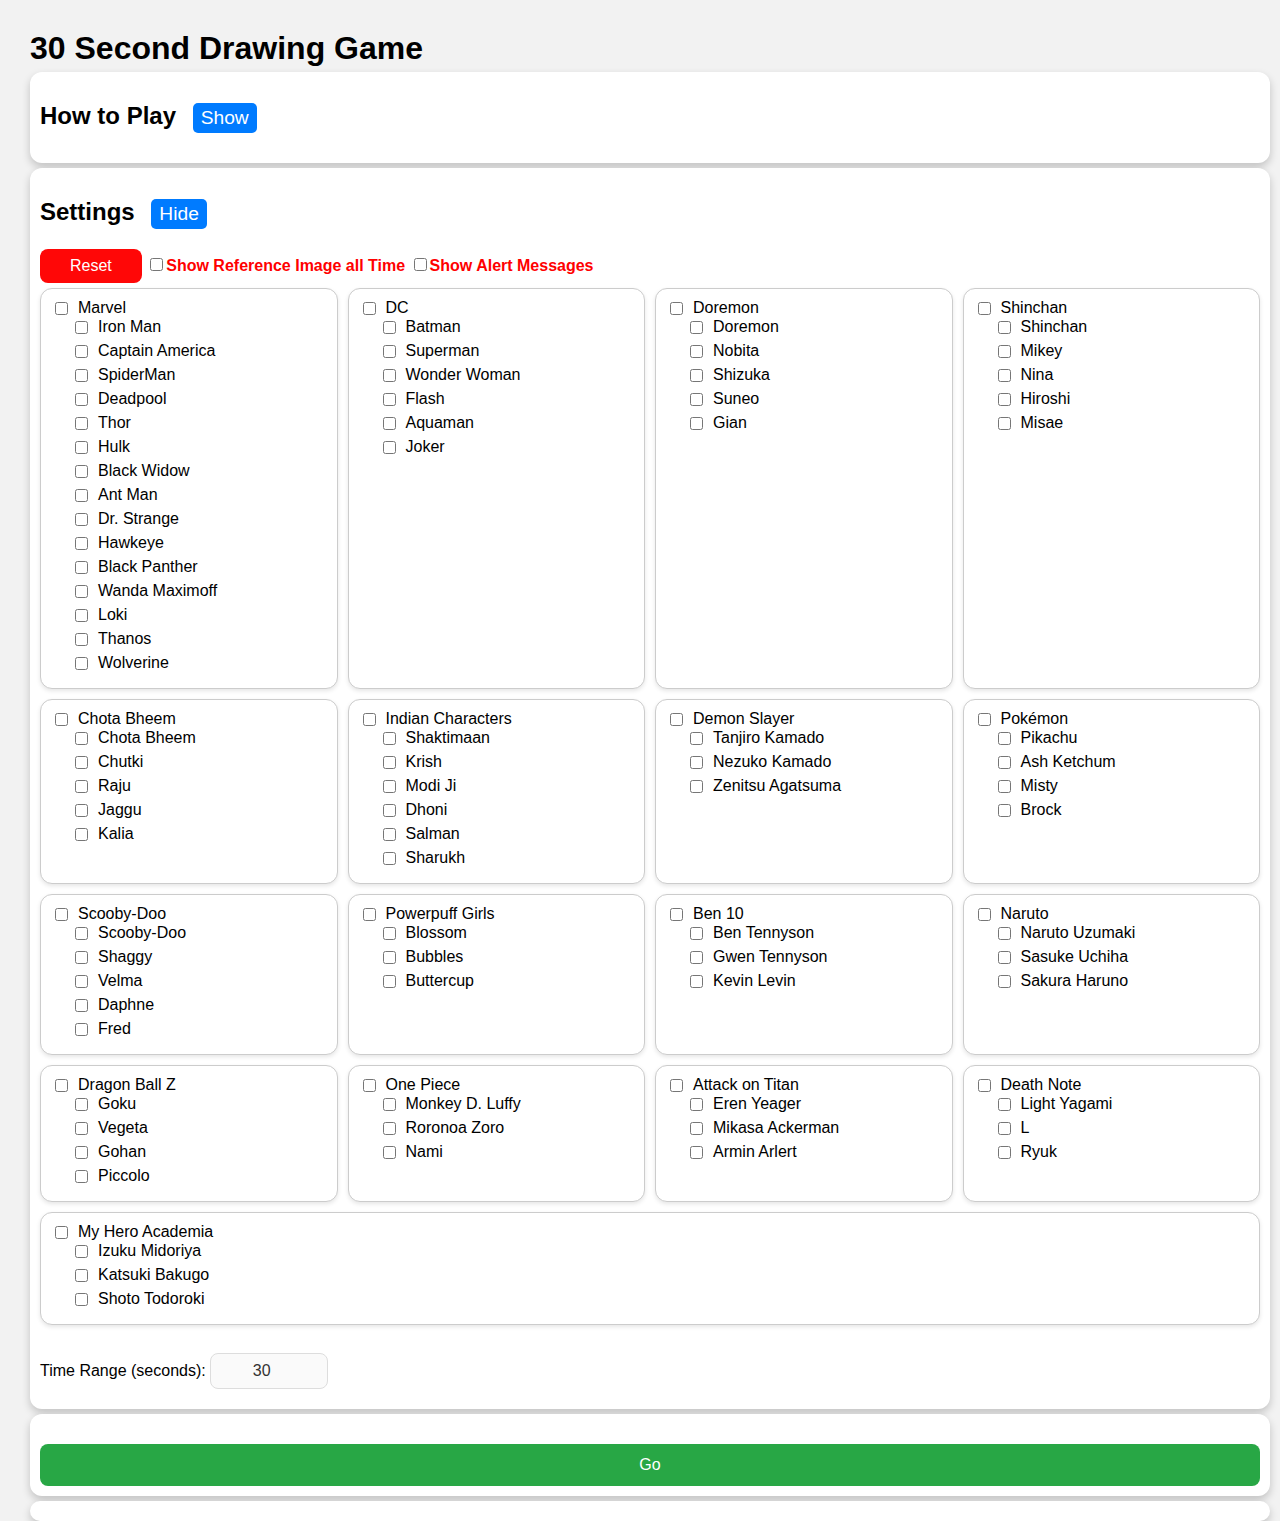
==== 30 Second Drawing Game/30sDrawingGame.html @ 3a8b2a49 "30s Drawing Game initial code with wrong images" ====
<!DOCTYPE html>
<html lang="en">

<head>
    <meta charset="UTF-8">
    <meta name="viewport" content="width=device-width, initial-scale=1.0">
    <title>30 Second Drawing Game</title>
    <style>
        /* General body and layout */
        body {
            font-family: Arial, sans-serif;
            margin: 20px 30px 20px 20px;
            padding: 5px;
            background-color: #f2f2f2;
            height: 100vh;
        }

        h1 {
            margin: 5px;
        }

        /* Cards */
        .cards {
            text-align: left;
            background: #ffffff;
            padding: 10px;
            margin: 5px;
            border-radius: 12px;
            box-shadow: 0 4px 8px rgba(0, 0, 0, 0.2);
            width: 100%;
        }

        /* Toggle button */
        .toggle-btn {
            font-size: 0.8em;
            padding: 4px 8px;
            margin-left: 10px;
            border: none;
            border-radius: 5px;
            cursor: pointer;
            background-color: #007bff;
            color: #ffffff;
            transition: background-color 0.3s ease;
        }

        .toggle-btn:hover {
            background-color: #0056b3;
        }

        /* Category section */
        .settings {
            text-align: left;
            background: #ffffff;
            padding: 10px;
            border-radius: 12px;
            box-shadow: 0 4px 8px rgba(0, 0, 0, 0.2);
            width: 100%;
        }

        .categories {
            display: flex;
            flex-wrap: wrap;
            gap: 10px;
            justify-content: flex-start;
        }

        .category {
            padding: 10px;
            border-radius: 12px;
            border: 1px solid #ccc;
            background: #ffffff;
            box-shadow: 0 2px 4px rgba(0, 0, 0, 0.1);
            min-width: 150px;
            flex: 1 1 calc(25% - 20px);
            box-sizing: border-box;
            display: flex;
            flex-direction: column;
        }

        /* Adjust layout of the checkbox and label */
        .category-header {
            display: flex;
            align-items: center;
            /* Align checkbox and label on the same line */
        }

        .category-header input {
            margin-right: 10px;
            /* Space between checkbox and label */
        }

        .names {
            margin-left: 20px;
        }

        /* Category name items */
        .name-item {
            display: flex;
            align-items: center;
            /* Align checkbox and label on the same line */
            margin-bottom: 5px;
        }

        .name-item input {
            margin-right: 10px;
            /* Space between checkbox and label */
        }

        .text-field {
            width: 100px;
            padding: 8px;
            margin: 10px 0;
            font-size: 1em;
            text-align: center;
            border: 1px solid #ddd;
            border-radius: 8px;
            background-color: #fafafa;
            color: #333;
            outline: none;
            transition: all 0.3s ease;
        }

        .text-field:focus {
            border-color: #4a90e2;
        }

        /* Button styles */
        .button-container {
            display: flex;
            justify-content: space-between;
            margin-top: 20px;
            gap: 10px;
        }

        button {
            flex: 1;
            padding: 12px;
            font-size: 1em;
            border: none;
            border-radius: 8px;
            cursor: pointer;
            color: #ffffff;
            transition: background-color 0.3s ease;
        }

        #startButton {
            background-color: #28a745;
        }

        #startButton:hover {
            background-color: #218838;
        }

        #startButton:disabled {
            background-color: #565a57;
        }

        #resetBtn {
            background-color: #ff0707;
            padding: 8px 30px;
            margin-bottom: 5px;
        }

        #resetBtn:hover {
            background-color: #e00000;
        }

        /* Timer and word display */
        #word {
            font-size: 5rem;
            font-weight: bold;
            color: red;
        }

        #timer {
            font-size: 2rem;
        }

        /* Centering the image */
        #imageDisplay {
            text-align: center;
            margin-top: 20px;
        }

        #imageDisplay img {
            max-width: 100%;
            margin-top: 10px;
        }

        /* Ensure the hidden class is defined to hide elements */
        .hidden {
            display: none;
        }

        /* Responsive Design */
        @media (max-width: 768px) {
            .categories {
                justify-content: center;
            }

            .button-container {
                flex-direction: column;
                gap: 10px;
            }

            #word {
                font-size: 3rem;
            }

            #timer {
                font-size: 1.5rem;
            }

            #imageDisplay img {
                max-width: 80%;
            }
        }

        @media (max-width: 480px) {
            #word {
                font-size: 2.5rem;
            }

            #timer {
                font-size: 1.2rem;
            }

            .category {
                flex: 1 1 100%;
            }

            .name-item {
                font-size: 0.9rem;
            }

            button {
                font-size: 0.9rem;
            }

            .text-field {
                font-size: 0.9rem;
            }
        }
    </style>
</head>

<body>

    <div class="container">
        <h1>30 Second Drawing Game</h1>

        <!-- Instructions Section -->
        <div class="cards" id="instructions">
            <h2>
                How to Play
                <button id="toggleInstructions" class="toggle-btn">Show</button>
            </h2>
            <ol id="instructionsContent" style="display: none;">
                <li>A word or name will be shown to draw. (Example: Icecream, Iron Man)</li>
                <li>A timer for the selected time range (default: 30 seconds) starts on the "Go" button click.</li>
                <li>All players must draw the word within the time limit. Stop drawing when the timer ends.</li>
                <li>After the time is up, compare drawings and vote on the best one. The winner gets one point.</li>
                <li>The first player to get the most points wins!</li>
            </ol>
        </div>

        <!-- Category Selection -->
        <div class="cards" id="settings">
            <h2>
                Settings
                <button id="toggleCategorySection" class="toggle-btn">Hide</button>
            </h2>
            <button id="resetBtn">Reset</button>
            <b style="color: red;">
                <input type="checkbox" id="showReferenceImage"><label for="showReferenceImage">Show Reference Image all
                    Time</label>
                <input type="checkbox" id="sendAlertMag"><label for="sendAlertMag">Show Alert Messages</label>
            </b>
            <div id="settingsContent">
                <div class="categories">

                </div>
                <br />
                <label for="timeTime">Time Range (seconds):</label>
                <input type="number" id="timeTime" class="text-field" value="30" max="120" min="10">
            </div>
        </div>

        <!-- Time Selection and Start Button -->
        <div class="cards">
            <div class="button-container">
                <button id="startButton">Go</button>
            </div>
        </div>

        <!-- Word and Timer Display -->
        <div class="cards" style="text-align: center;">
            <div id="word" class="hidden"></div>
            <div id="timer" class="hidden"></div>

            <!-- Image Display after timer -->
            <div id="imageDisplay" class="hidden"></div>
        </div>

    </div>

    <script>
        // Categories data
        const data = [
            // Marvel Category
            { name: "Iron Man", imageUrl: "images/Iron Man.jpg", category: "Marvel" },
            { name: "Captain America", imageUrl: "https://i.ytimg.com/vi/YGoqrX22rXs/maxresdefault.jpg", category: "Marvel" },
            { name: "SpiderMan", imageUrl: "https://i.ytimg.com/vi/YGoqrX22rXs/maxresdefault.jpg", category: "Marvel" },
            { name: "Deadpool", imageUrl: "https://i.ytimg.com/vi/YGoqrX22rXs/maxresdefault.jpg", category: "Marvel" },
            { name: "Thor", imageUrl: "https://i.ytimg.com/vi/YGoqrX22rXs/maxresdefault.jpg", category: "Marvel" },
            { name: "Hulk", imageUrl: "https://i.ytimg.com/vi/YGoqrX22rXs/maxresdefault.jpg", category: "Marvel" },
            { name: "Black Widow", imageUrl: "https://i.ytimg.com/vi/YGoqrX22rXs/maxresdefault.jpg", category: "Marvel" },
            { name: "Ant Man", imageUrl: "https://i.ytimg.com/vi/YGoqrX22rXs/maxresdefault.jpg", category: "Marvel" },
            { name: "Dr. Strange", imageUrl: "https://i.ytimg.com/vi/YGoqrX22rXs/maxresdefault.jpg", category: "Marvel" },
            { name: "Hawkeye", imageUrl: "https://i.ytimg.com/vi/YGoqrX22rXs/maxresdefault.jpg", category: "Marvel" },
            { name: "Black Panther", imageUrl: "https://i.ytimg.com/vi/YGoqrX22rXs/maxresdefault.jpg", category: "Marvel" },
            { name: "Wanda Maximoff", imageUrl: "https://i.ytimg.com/vi/YGoqrX22rXs/maxresdefault.jpg", category: "Marvel" },
            { name: "Loki", imageUrl: "https://i.ytimg.com/vi/YGoqrX22rXs/maxresdefault.jpg", category: "Marvel" },
            { name: "Thanos", imageUrl: "https://i.ytimg.com/vi/YGoqrX22rXs/maxresdefault.jpg", category: "Marvel" },
            { name: "Wolverine", imageUrl: "https://i.ytimg.com/vi/YGoqrX22rXs/maxresdefault.jpg", category: "Marvel" },

            // DC Category
            { name: "Batman", imageUrl: "https://i.ytimg.com/vi/YGoqrX22rXs/maxresdefault.jpg", category: "DC" },
            { name: "Superman", imageUrl: "https://i.ytimg.com/vi/YGoqrX22rXs/maxresdefault.jpg", category: "DC" },
            { name: "Wonder Woman", imageUrl: "https://i.ytimg.com/vi/YGoqrX22rXs/maxresdefault.jpg", category: "DC" },
            { name: "Flash", imageUrl: "https://i.ytimg.com/vi/YGoqrX22rXs/maxresdefault.jpg", category: "DC" },
            { name: "Aquaman", imageUrl: "https://i.ytimg.com/vi/YGoqrX22rXs/maxresdefault.jpg", category: "DC" },
            { name: "Joker", imageUrl: "https://i.ytimg.com/vi/YGoqrX22rXs/maxresdefault.jpg", category: "DC" },

            // Doremon Category
            { name: "Doremon", imageUrl: "https://example.com/doremon.jpg", category: "Doremon" },
            { name: "Nobita", imageUrl: "https://example.com/nobita.jpg", category: "Doremon" },
            { name: "Shizuka", imageUrl: "https://example.com/shizuka.jpg", category: "Doremon" },
            { name: "Suneo", imageUrl: "https://example.com/suneo.jpg", category: "Doremon" },
            { name: "Gian", imageUrl: "https://example.com/gian.jpg", category: "Doremon" },

            // Shinchan Category
            { name: "Shinchan", imageUrl: "https://example.com/shinchan.jpg", category: "Shinchan" },
            { name: "Mikey", imageUrl: "https://example.com/mikey.jpg", category: "Shinchan" },
            { name: "Nina", imageUrl: "https://example.com/nina.jpg", category: "Shinchan" },
            { name: "Hiroshi", imageUrl: "https://example.com/hiroshi.jpg", category: "Shinchan" },
            { name: "Misae", imageUrl: "https://example.com/misae.jpg", category: "Shinchan" },

            // Chota Bheem Category
            { name: "Chota Bheem", imageUrl: "https://example.com/chota-bheem.jpg", category: "Chota Bheem" },
            { name: "Chutki", imageUrl: "https://example.com/chutki.jpg", category: "Chota Bheem" },
            { name: "Raju", imageUrl: "https://example.com/raju.jpg", category: "Chota Bheem" },
            { name: "Jaggu", imageUrl: "https://example.com/jaggu.jpg", category: "Chota Bheem" },
            { name: "Kalia", imageUrl: "https://example.com/kalia.jpg", category: "Chota Bheem" },

            // Indian Category
            { name: "Shaktimaan", imageUrl: "https://example.com/chota-bheem.jpg", category: "Indian Characters" },
            { name: "Krish", imageUrl: "https://example.com/chutki.jpg", category: "Indian Characters" },
            { name: "Modi Ji", imageUrl: "https://example.com/chutki.jpg", category: "Indian Characters" },
            { name: "Dhoni", imageUrl: "https://example.com/chutki.jpg", category: "Indian Characters" },
            { name: "Salman", imageUrl: "https://example.com/chutki.jpg", category: "Indian Characters" },
            { name: "Sharukh", imageUrl: "https://example.com/chutki.jpg", category: "Indian Characters" },

            // Demon Slayer Characters
            { name: "Tanjiro Kamado", imageUrl: "https://example.com/tanjiro.jpg", category: "Demon Slayer" },
            { name: "Nezuko Kamado", imageUrl: "https://example.com/nezuko.jpg", category: "Demon Slayer" },
            { name: "Zenitsu Agatsuma", imageUrl: "https://example.com/zenitsu.jpg", category: "Demon Slayer" },


            // Pokémon Characters
            { name: "Pikachu", imageUrl: "https://example.com/pikachu.jpg", category: "Pokémon" },
            { name: "Ash Ketchum", imageUrl: "https://example.com/ash.jpg", category: "Pokémon" },
            { name: "Misty", imageUrl: "https://example.com/misty.jpg", category: "Pokémon" },
            { name: "Brock", imageUrl: "https://example.com/brock.jpg", category: "Pokémon" },

            // Scooby-Doo Characters
            { name: "Scooby-Doo", imageUrl: "https://example.com/scooby.jpg", category: "Scooby-Doo" },
            { name: "Shaggy", imageUrl: "https://example.com/shaggy.jpg", category: "Scooby-Doo" },
            { name: "Velma", imageUrl: "https://example.com/velma.jpg", category: "Scooby-Doo" },
            { name: "Daphne", imageUrl: "https://example.com/daphne.jpg", category: "Scooby-Doo" },
            { name: "Fred", imageUrl: "https://example.com/fred.jpg", category: "Scooby-Doo" },

            // Powerpuff Girls Characters
            { name: "Blossom", imageUrl: "https://example.com/blossom.jpg", category: "Powerpuff Girls" },
            { name: "Bubbles", imageUrl: "https://example.com/bubbles.jpg", category: "Powerpuff Girls" },
            { name: "Buttercup", imageUrl: "https://example.com/buttercup.jpg", category: "Powerpuff Girls" },

            // Ben 10 Characters
            { name: "Ben Tennyson", imageUrl: "https://example.com/ben.jpg", category: "Ben 10" },
            { name: "Gwen Tennyson", imageUrl: "https://example.com/gwen.jpg", category: "Ben 10" },
            { name: "Kevin Levin", imageUrl: "https://example.com/kevin.jpg", category: "Ben 10" },

            // Naruto Characters
            { name: "Naruto Uzumaki", imageUrl: "https://example.com/naruto.jpg", category: "Naruto" },
            { name: "Sasuke Uchiha", imageUrl: "https://example.com/sasuke.jpg", category: "Naruto" },
            { name: "Sakura Haruno", imageUrl: "https://example.com/sakura.jpg", category: "Naruto" },

            // Dragon Ball Z Characters
            { name: "Goku", imageUrl: "https://example.com/goku.jpg", category: "Dragon Ball Z" },
            { name: "Vegeta", imageUrl: "https://example.com/vegeta.jpg", category: "Dragon Ball Z" },
            { name: "Gohan", imageUrl: "https://example.com/gohan.jpg", category: "Dragon Ball Z" },
            { name: "Piccolo", imageUrl: "https://example.com/piccolo.jpg", category: "Dragon Ball Z" },

            // One Piece Characters
            { name: "Monkey D. Luffy", imageUrl: "https://example.com/luffy.jpg", category: "One Piece" },
            { name: "Roronoa Zoro", imageUrl: "https://example.com/zoro.jpg", category: "One Piece" },
            { name: "Nami", imageUrl: "https://example.com/nami.jpg", category: "One Piece" },

            // Attack on Titan Characters
            { name: "Eren Yeager", imageUrl: "https://example.com/eren.jpg", category: "Attack on Titan" },
            { name: "Mikasa Ackerman", imageUrl: "https://example.com/mikasa.jpg", category: "Attack on Titan" },
            { name: "Armin Arlert", imageUrl: "https://example.com/armin.jpg", category: "Attack on Titan" },

            // Death Note Characters
            { name: "Light Yagami", imageUrl: "https://example.com/light.jpg", category: "Death Note" },
            { name: "L", imageUrl: "https://example.com/l.jpg", category: "Death Note" },
            { name: "Ryuk", imageUrl: "https://example.com/ryuk.jpg", category: "Death Note" },

            // My Hero Academia Characters
            { name: "Izuku Midoriya", imageUrl: "https://example.com/midoriya.jpg", category: "My Hero Academia" },
            { name: "Katsuki Bakugo", imageUrl: "https://example.com/bakugo.jpg", category: "My Hero Academia" },
            { name: "Shoto Todoroki", imageUrl: "https://example.com/todoroki.jpg", category: "My Hero Academia" }
        ];

        // Organize categories
        const categories = data.reduce((acc, { name, category, imageUrl }) => {
            if (!acc[category]) acc[category] = [];
            acc[category].push({ name, imageUrl });
            return acc;
        }, {});

        // Create category checkboxes
        // Function to create category checkboxes and select all logic
        function createCategoryCheckbox(category, names) {
            const container = document.createElement('div');
            container.className = 'category';

            const header = document.createElement('div');
            header.className = 'category-header';

            const categoryCheckbox = document.createElement('input');
            categoryCheckbox.type = 'checkbox';
            categoryCheckbox.id = category;

            const label = document.createElement('label');
            label.htmlFor = category;
            label.textContent = category;

            // Listen for category checkbox change
            categoryCheckbox.addEventListener('change', (event) => {
                // Select or unselect all name checkboxes based on category checkbox state
                const nameCheckboxes = container.querySelectorAll('.name-item input');
                nameCheckboxes.forEach(checkbox => {
                    checkbox.checked = event.target.checked;
                });
            });

            header.appendChild(categoryCheckbox);
            header.appendChild(label);
            container.appendChild(header);

            // Names list
            const namesContainer = document.createElement('div');
            namesContainer.className = 'names';

            names.forEach(item => {
                const nameContainer = document.createElement('div');
                nameContainer.className = 'name-item';

                const nameCheckbox = document.createElement('input');
                nameCheckbox.type = 'checkbox';
                nameCheckbox.id = item.name;

                const nameLabel = document.createElement('label');
                nameLabel.htmlFor = item.name;
                nameLabel.textContent = item.name;

                // Add event listener to check if the name is selected
                nameCheckbox.addEventListener('change', () => {
                    // Check if any name checkbox is selected in the category
                    const categoryCheckbox = document.getElementById(category);
                    const nameCheckboxes = container.querySelectorAll('.name-item input');

                    // If any name is checked, check the category checkbox
                    categoryCheckbox.checked = Array.from(nameCheckboxes).some(checkbox => checkbox.checked);
                });

                nameContainer.appendChild(nameCheckbox);
                nameContainer.appendChild(nameLabel);
                namesContainer.appendChild(nameContainer);
            });

            container.appendChild(namesContainer);
            return container;
        }

        window.onload = () => {
            const root = document.querySelector('.categories');
            Object.keys(categories).forEach(category => {
                const names = categories[category];
                const categoryCheckbox = createCategoryCheckbox(category, names);
                root.appendChild(categoryCheckbox);
            });
        };

        // Timer and word management
        const timeTimeInput = document.getElementById('timeTime');
        const startButton = document.getElementById('startButton');
        const timerElement = document.getElementById("timer");
        const wordElement = document.getElementById("word");
        const imageDisplay = document.getElementById("imageDisplay");
        const resetBtn = document.getElementById('resetBtn');
        let displayedNames = [];  // Track displayed names

        resetBtn.addEventListener("click", () => {
            displayedNames = [];
            resetGame(); // Reset game state
        });

        // Start button event listener
        startButton.addEventListener("click", () => {

            resetGame(); // Reset game state

            // Step 1: Get all checked categories
            const selectedCategories = [];
            const categoryCheckboxes = document.querySelectorAll('.category-header input[type="checkbox"]');
            categoryCheckboxes.forEach(checkbox => {
                if (checkbox.checked) {
                    selectedCategories.push(checkbox.id); // Save the category name
                }
            });

            // Step 2: Get checked names under the selected categories
            const selectedNames = [];
            selectedCategories.forEach(category => {
                const categoryContainer = document.querySelector(`#${category}`).closest('.category');
                const nameCheckboxes = categoryContainer.querySelectorAll('.name-item input[type="checkbox"]');

                nameCheckboxes.forEach(checkbox => {
                    if (checkbox.checked) {
                        const name = checkbox.id;
                        const imageUrl = data.find(item => item.name === name).imageUrl; // Get the image URL
                        selectedNames.push({ name, imageUrl }); // Save name and image URL
                    }
                });
            });

            // Step 3: Randomly select a name from the selected names
            if (selectedNames.length > 0) {
                // Filter out already displayed names
                const availableNames = selectedNames.filter(item => !displayedNames.includes(item.name));

                if (availableNames.length > 0) {
                    // Select a random name from the available names
                    const randomNameData = availableNames[Math.floor(Math.random() * availableNames.length)];
                    const randomName = randomNameData.name;
                    const randomImageUrl = randomNameData.imageUrl;

                    // Add this name to the displayed list to avoid repeating
                    displayedNames.push(randomName);

                    // Display the random name
                    wordElement.textContent = randomName;
                    wordElement.classList.remove("hidden");
                    timerElement.classList.remove("hidden");

                    // Disable the Go button and start the timer with countdown sequence
                    startButton.disabled = true;

                    // Show "Ready", "Set", "Go" countdown first
                    countdownSequence(randomImageUrl, randomName);
                } else {
                    alert("All available names have been drawn. Please select new ones or reset from settings to start agin.");
                }
            } else {
                alert("Please select at least one name from the categories.");
            }
        });

        // Reset displayed names when categories change
        document.querySelectorAll('.category-header input[type="checkbox"]').forEach(checkbox => {
            checkbox.addEventListener('change', () => {
                displayedNames = [];  // Clear displayed names when categories are updated
            });
        });


        // Function to toggle visibility and button text
        function toggleVisibility(buttonId, sectionId) {
            const section = document.getElementById(sectionId);
            const button = document.getElementById(buttonId);

            if (section.style.display === "none") {
                section.style.display = "block";
                button.textContent = "Hide";
            } else {
                section.style.display = "none";
                button.textContent = "Show";
            }
        }

        // Toggle category section visibility
        document.getElementById("toggleCategorySection").addEventListener("click", () => {
            toggleVisibility("toggleCategorySection", "settingsContent");
        });

        // Toggle instructions visibility
        document.getElementById("toggleInstructions").addEventListener("click", () => {
            toggleVisibility("toggleInstructions", "instructionsContent");
        });

        // Countdown sequence (Ready, Set, Go)
        function countdownSequence(imageUrl, name) {
            const countdownMessages = ["Ready", "Set", "Go"];
            let count = 0;

            const countdownInterval = setInterval(() => {
                if (count < countdownMessages.length) {
                    timerElement.textContent = countdownMessages[count];
                    count++;
                } else {
                    clearInterval(countdownInterval);
                    // Disable the Go button and start the timer
                    const timeRange = parseInt(timeTimeInput.value);
                    startTimer(timeRange, imageUrl, name);  // Start the 10-second timer
                }
            }, 1000);
        }

        // Timer function with image display
        function startTimer(duration, imageUrl, name) {
            let timeLeft = duration;
            timerElement.textContent = timeLeft;
            const timerInterval = setInterval(() => {
                timeLeft--;
                timerElement.textContent = timeLeft;
                if (timeLeft <= 0) {
                    clearInterval(timerInterval);
                    alert("Time's up! Compare your drawings and vote for the best one.");

                    timerElement.classList.add("hidden");
                    // Display the image after the timer ends
                    displayImage(imageUrl, name);
                }
            }, 1000);
        }

        // Function to display the image
        function displayImage(imageUrl, name) {
            timerElement.classList.add("hidden");
            timerElement.classList.add("hidden");
            imageDisplay.classList.remove("hidden");

            const imageElement = document.createElement('img');
            imageElement.src = imageUrl;
            imageElement.alt = name;

            imageDisplay.innerHTML = ''; // Clear any previous image
            imageDisplay.appendChild(imageElement);

            // Disable the Go button and start the timer with countdown sequence
            startButton.disabled = false;
        }

        // Reset game state
        function resetGame() {
            timerElement.textContent = "";
            timerElement.classList.add("hidden");
            startButton.disabled = false; // Re-enable the Go button
        }

    </script>
</body>

</html>
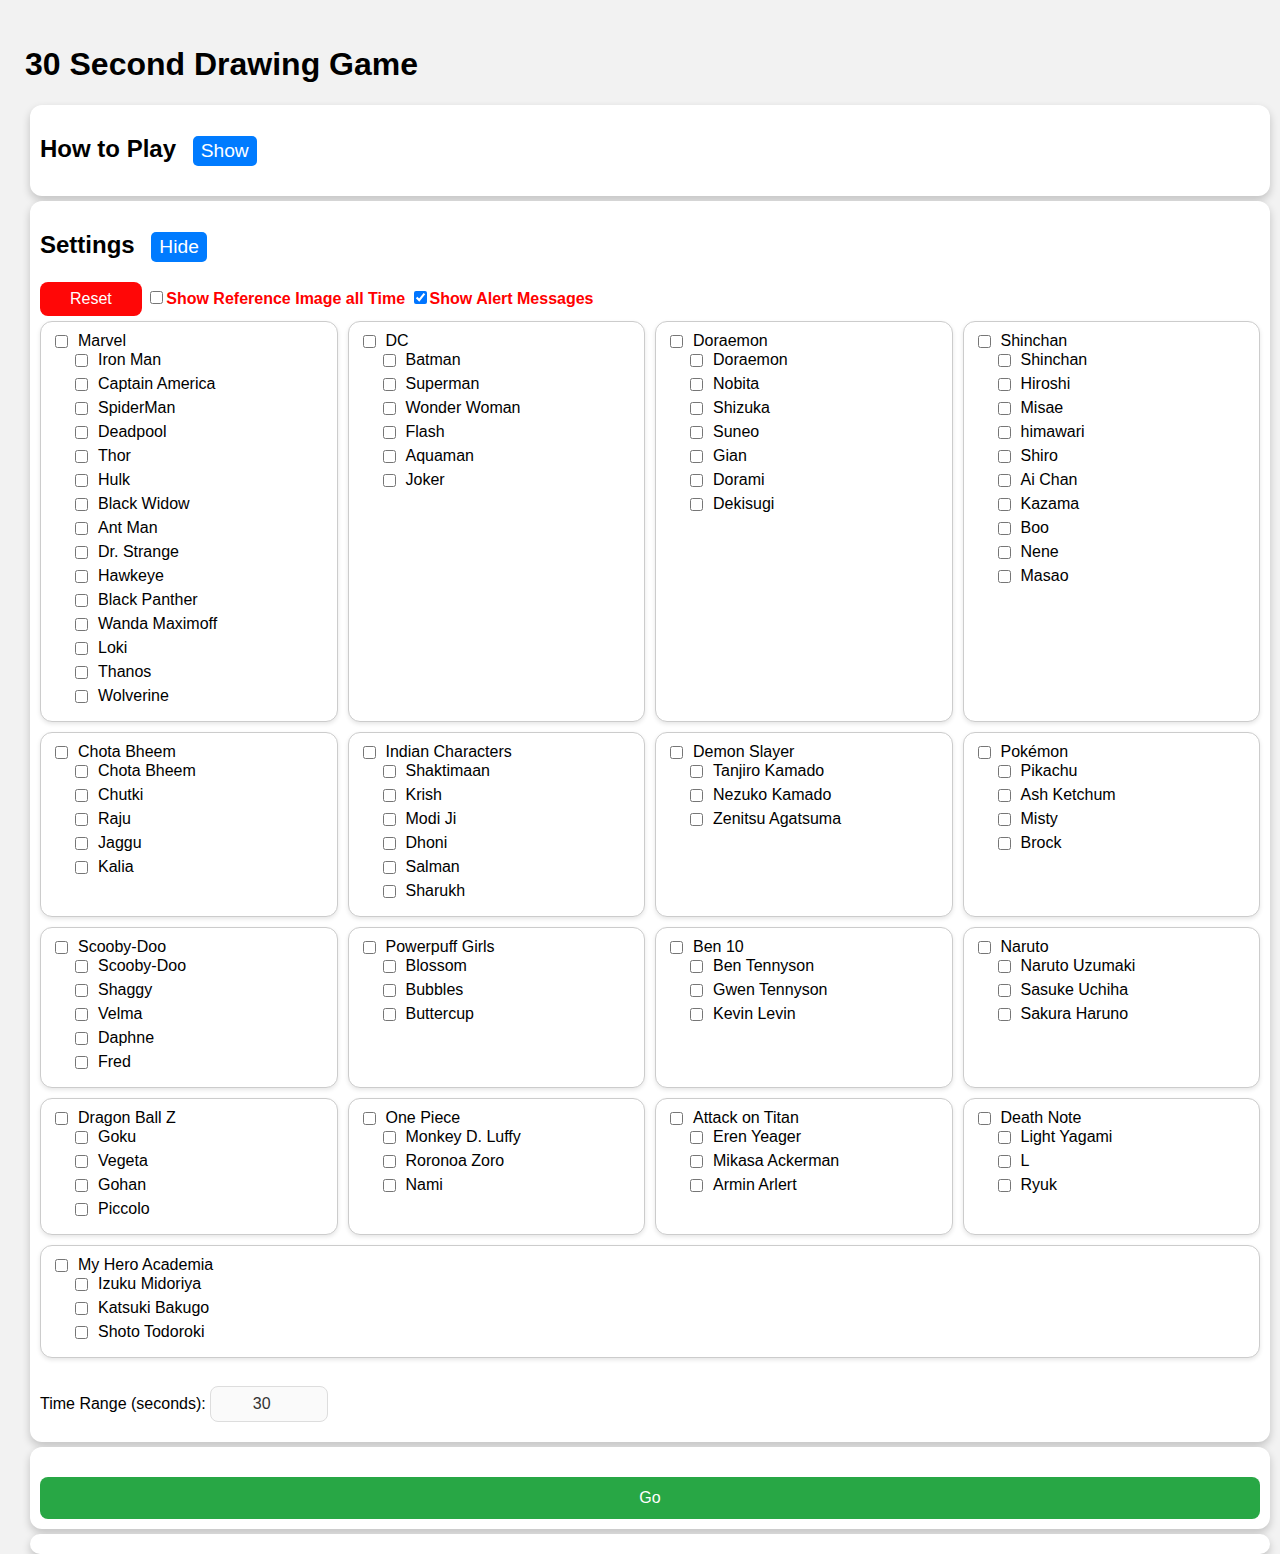
==== commit 3e2d9210: "Settings and Images Update" ====
--- a/30 Second Drawing Game/30sDrawingGame.html
+++ b/30 Second Drawing Game/30sDrawingGame.html
@@ -13,10 +13,6 @@
             padding: 5px;
             background-color: #f2f2f2;
             height: 100vh;
-        }
-
-        h1 {
-            margin: 5px;
         }
 
         /* Cards */
@@ -274,7 +270,7 @@
             <b style="color: red;">
                 <input type="checkbox" id="showReferenceImage"><label for="showReferenceImage">Show Reference Image all
                     Time</label>
-                <input type="checkbox" id="sendAlertMag"><label for="sendAlertMag">Show Alert Messages</label>
+                <input type="checkbox" id="sendAlertMag" checked><label for="sendAlertMag">Show Alert Messages</label>
             </b>
             <div id="settingsContent">
                 <div class="categories">
@@ -282,7 +278,7 @@
                 </div>
                 <br />
                 <label for="timeTime">Time Range (seconds):</label>
-                <input type="number" id="timeTime" class="text-field" value="30" max="120" min="10">
+                <input type="number" id="timeTime" class="text-field" value="30" max="120" min="1">
             </div>
         </div>
 
@@ -308,44 +304,52 @@
         // Categories data
         const data = [
             // Marvel Category
-            { name: "Iron Man", imageUrl: "images/Iron Man.jpg", category: "Marvel" },
-            { name: "Captain America", imageUrl: "https://i.ytimg.com/vi/YGoqrX22rXs/maxresdefault.jpg", category: "Marvel" },
-            { name: "SpiderMan", imageUrl: "https://i.ytimg.com/vi/YGoqrX22rXs/maxresdefault.jpg", category: "Marvel" },
-            { name: "Deadpool", imageUrl: "https://i.ytimg.com/vi/YGoqrX22rXs/maxresdefault.jpg", category: "Marvel" },
-            { name: "Thor", imageUrl: "https://i.ytimg.com/vi/YGoqrX22rXs/maxresdefault.jpg", category: "Marvel" },
-            { name: "Hulk", imageUrl: "https://i.ytimg.com/vi/YGoqrX22rXs/maxresdefault.jpg", category: "Marvel" },
-            { name: "Black Widow", imageUrl: "https://i.ytimg.com/vi/YGoqrX22rXs/maxresdefault.jpg", category: "Marvel" },
-            { name: "Ant Man", imageUrl: "https://i.ytimg.com/vi/YGoqrX22rXs/maxresdefault.jpg", category: "Marvel" },
-            { name: "Dr. Strange", imageUrl: "https://i.ytimg.com/vi/YGoqrX22rXs/maxresdefault.jpg", category: "Marvel" },
-            { name: "Hawkeye", imageUrl: "https://i.ytimg.com/vi/YGoqrX22rXs/maxresdefault.jpg", category: "Marvel" },
-            { name: "Black Panther", imageUrl: "https://i.ytimg.com/vi/YGoqrX22rXs/maxresdefault.jpg", category: "Marvel" },
-            { name: "Wanda Maximoff", imageUrl: "https://i.ytimg.com/vi/YGoqrX22rXs/maxresdefault.jpg", category: "Marvel" },
-            { name: "Loki", imageUrl: "https://i.ytimg.com/vi/YGoqrX22rXs/maxresdefault.jpg", category: "Marvel" },
-            { name: "Thanos", imageUrl: "https://i.ytimg.com/vi/YGoqrX22rXs/maxresdefault.jpg", category: "Marvel" },
-            { name: "Wolverine", imageUrl: "https://i.ytimg.com/vi/YGoqrX22rXs/maxresdefault.jpg", category: "Marvel" },
+            { name: "Iron Man", imageUrl: "./imagesIron_Man.jpg", category: "Marvel" },
+            { name: "Captain America", imageUrl: "./images/Captain_America.jpg", category: "Marvel" },
+            { name: "SpiderMan", imageUrl: "./images/SpiderMan.png", category: "Marvel" },
+            { name: "Deadpool", imageUrl: "./images/Deadpool.png", category: "Marvel" },
+            { name: "Thor", imageUrl: "./images/Thor.png", category: "Marvel" },
+            { name: "Hulk", imageUrl: "./images/Hulk.jpg", category: "Marvel" },
+            { name: "Black Widow", imageUrl: "./images/Black Widow.png", category: "Marvel" },
+            { name: "Ant Man", imageUrl: "./images/Ant Man.png", category: "Marvel" },
+            { name: "Dr. Strange", imageUrl: "./images/Doctor-Strange.png", category: "Marvel" },
+            { name: "Hawkeye", imageUrl: "./images/Hawkeye.png", category: "Marvel" },
+            { name: "Black Panther", imageUrl: "./images/Black Panther.jpg", category: "Marvel" },
+            { name: "Wanda Maximoff", imageUrl: "./images/Wanda Maximoff.png", category: "Marvel" },
+            { name: "Loki", imageUrl: "./images/Loki.png", category: "Marvel" },
+            { name: "Thanos", imageUrl: "./images/Thanos.png", category: "Marvel" },
+            { name: "Wolverine", imageUrl: "./images/Wolverine.png", category: "Marvel" },
 
             // DC Category
-            { name: "Batman", imageUrl: "https://i.ytimg.com/vi/YGoqrX22rXs/maxresdefault.jpg", category: "DC" },
-            { name: "Superman", imageUrl: "https://i.ytimg.com/vi/YGoqrX22rXs/maxresdefault.jpg", category: "DC" },
-            { name: "Wonder Woman", imageUrl: "https://i.ytimg.com/vi/YGoqrX22rXs/maxresdefault.jpg", category: "DC" },
-            { name: "Flash", imageUrl: "https://i.ytimg.com/vi/YGoqrX22rXs/maxresdefault.jpg", category: "DC" },
-            { name: "Aquaman", imageUrl: "https://i.ytimg.com/vi/YGoqrX22rXs/maxresdefault.jpg", category: "DC" },
-            { name: "Joker", imageUrl: "https://i.ytimg.com/vi/YGoqrX22rXs/maxresdefault.jpg", category: "DC" },
-
-            // Doremon Category
-            { name: "Doremon", imageUrl: "https://example.com/doremon.jpg", category: "Doremon" },
-            { name: "Nobita", imageUrl: "https://example.com/nobita.jpg", category: "Doremon" },
-            { name: "Shizuka", imageUrl: "https://example.com/shizuka.jpg", category: "Doremon" },
-            { name: "Suneo", imageUrl: "https://example.com/suneo.jpg", category: "Doremon" },
-            { name: "Gian", imageUrl: "https://example.com/gian.jpg", category: "Doremon" },
+            { name: "Batman", imageUrl: "./images/Batman.png", category: "DC" },
+            { name: "Superman", imageUrl: "./images/Superman.png", category: "DC" },
+            { name: "Wonder Woman", imageUrl: "./images/Wonder Women.png", category: "DC" },
+            { name: "Flash", imageUrl: "./images/Flash.jpg", category: "DC" },
+            { name: "Aquaman", imageUrl: "./images/Aquaman.png", category: "DC" },
+            { name: "Joker", imageUrl: "./images/Joker.png", category: "DC" },
+
+            // Doraemon  Category
+            { name: "Doraemon ", imageUrl: "./images/Doraemon.png", category: "Doraemon" },
+            { name: "Nobita", imageUrl: "./images/Nobita.png", category: "Doraemon" },
+            { name: "Shizuka", imageUrl: "./images/Shizuka.png", category: "Doraemon" },
+            { name: "Suneo", imageUrl: "./images/Suneo.jpg", category: "Doraemon" },
+            { name: "Gian", imageUrl: "./images/Gian.png", category: "Doraemon" },
+            { name: "Dorami", imageUrl: "./images/Dorami.png", category: "Doraemon" },
+            { name: "Dekisugi", imageUrl: "./images/Gian.png", category: "Doraemon" },
 
             // Shinchan Category
-            { name: "Shinchan", imageUrl: "https://example.com/shinchan.jpg", category: "Shinchan" },
-            { name: "Mikey", imageUrl: "https://example.com/mikey.jpg", category: "Shinchan" },
-            { name: "Nina", imageUrl: "https://example.com/nina.jpg", category: "Shinchan" },
-            { name: "Hiroshi", imageUrl: "https://example.com/hiroshi.jpg", category: "Shinchan" },
-            { name: "Misae", imageUrl: "https://example.com/misae.jpg", category: "Shinchan" },
-
+            { name: "Shinchan", imageUrl: "./images/Shinchan.png", category: "Shinchan" },
+            { name: "Hiroshi", imageUrl: "./images/Hiroshi.png", category: "Shinchan" },
+            { name: "Misae", imageUrl: "./images/Misae.png", category: "Shinchan" },
+            { name: "himawari", imageUrl: "./images/himawari.png", category: "Shinchan" },
+            { name: "Shiro", imageUrl: "./images/Shiro.png", category: "Shinchan" },
+            { name: "Ai Chan", imageUrl: "./images/Ai Chan.jpg", category: "Shinchan" },
+            { name: "Kazama", imageUrl: "./images/kazama.png", category: "Shinchan" },
+            { name: "Boo", imageUrl: "./images/boo.jpg", category: "Shinchan" },
+            { name: "Nene", imageUrl: "./images/Nene.jpg", category: "Shinchan" },
+            { name: "Masao ", imageUrl: "./images/masao.png", category: "Shinchan" },
+
+            // Mickey Mouse 
             // Chota Bheem Category
             { name: "Chota Bheem", imageUrl: "https://example.com/chota-bheem.jpg", category: "Chota Bheem" },
             { name: "Chutki", imageUrl: "https://example.com/chutki.jpg", category: "Chota Bheem" },
@@ -510,6 +514,8 @@
         const wordElement = document.getElementById("word");
         const imageDisplay = document.getElementById("imageDisplay");
         const resetBtn = document.getElementById('resetBtn');
+        const sendAlertMag = document.getElementById('sendAlertMag');
+        const showReferenceImage = document.getElementById('showReferenceImage');
         let displayedNames = [];  // Track displayed names
 
         resetBtn.addEventListener("click", () => {
@@ -564,6 +570,9 @@
                     wordElement.textContent = randomName;
                     wordElement.classList.remove("hidden");
                     timerElement.classList.remove("hidden");
+                    if(showReferenceImage.checked){
+                        displayImage(randomImageUrl, randomName);
+                    }
 
                     // Disable the Go button and start the timer with countdown sequence
                     startButton.disabled = true;
@@ -637,8 +646,9 @@
                 timerElement.textContent = timeLeft;
                 if (timeLeft <= 0) {
                     clearInterval(timerInterval);
-                    alert("Time's up! Compare your drawings and vote for the best one.");
-
+                    if (sendAlertMag.checked) {
+                        alert("Time's up! Compare your drawings and vote for the best one.");
+                    }
                     timerElement.classList.add("hidden");
                     // Display the image after the timer ends
                     displayImage(imageUrl, name);
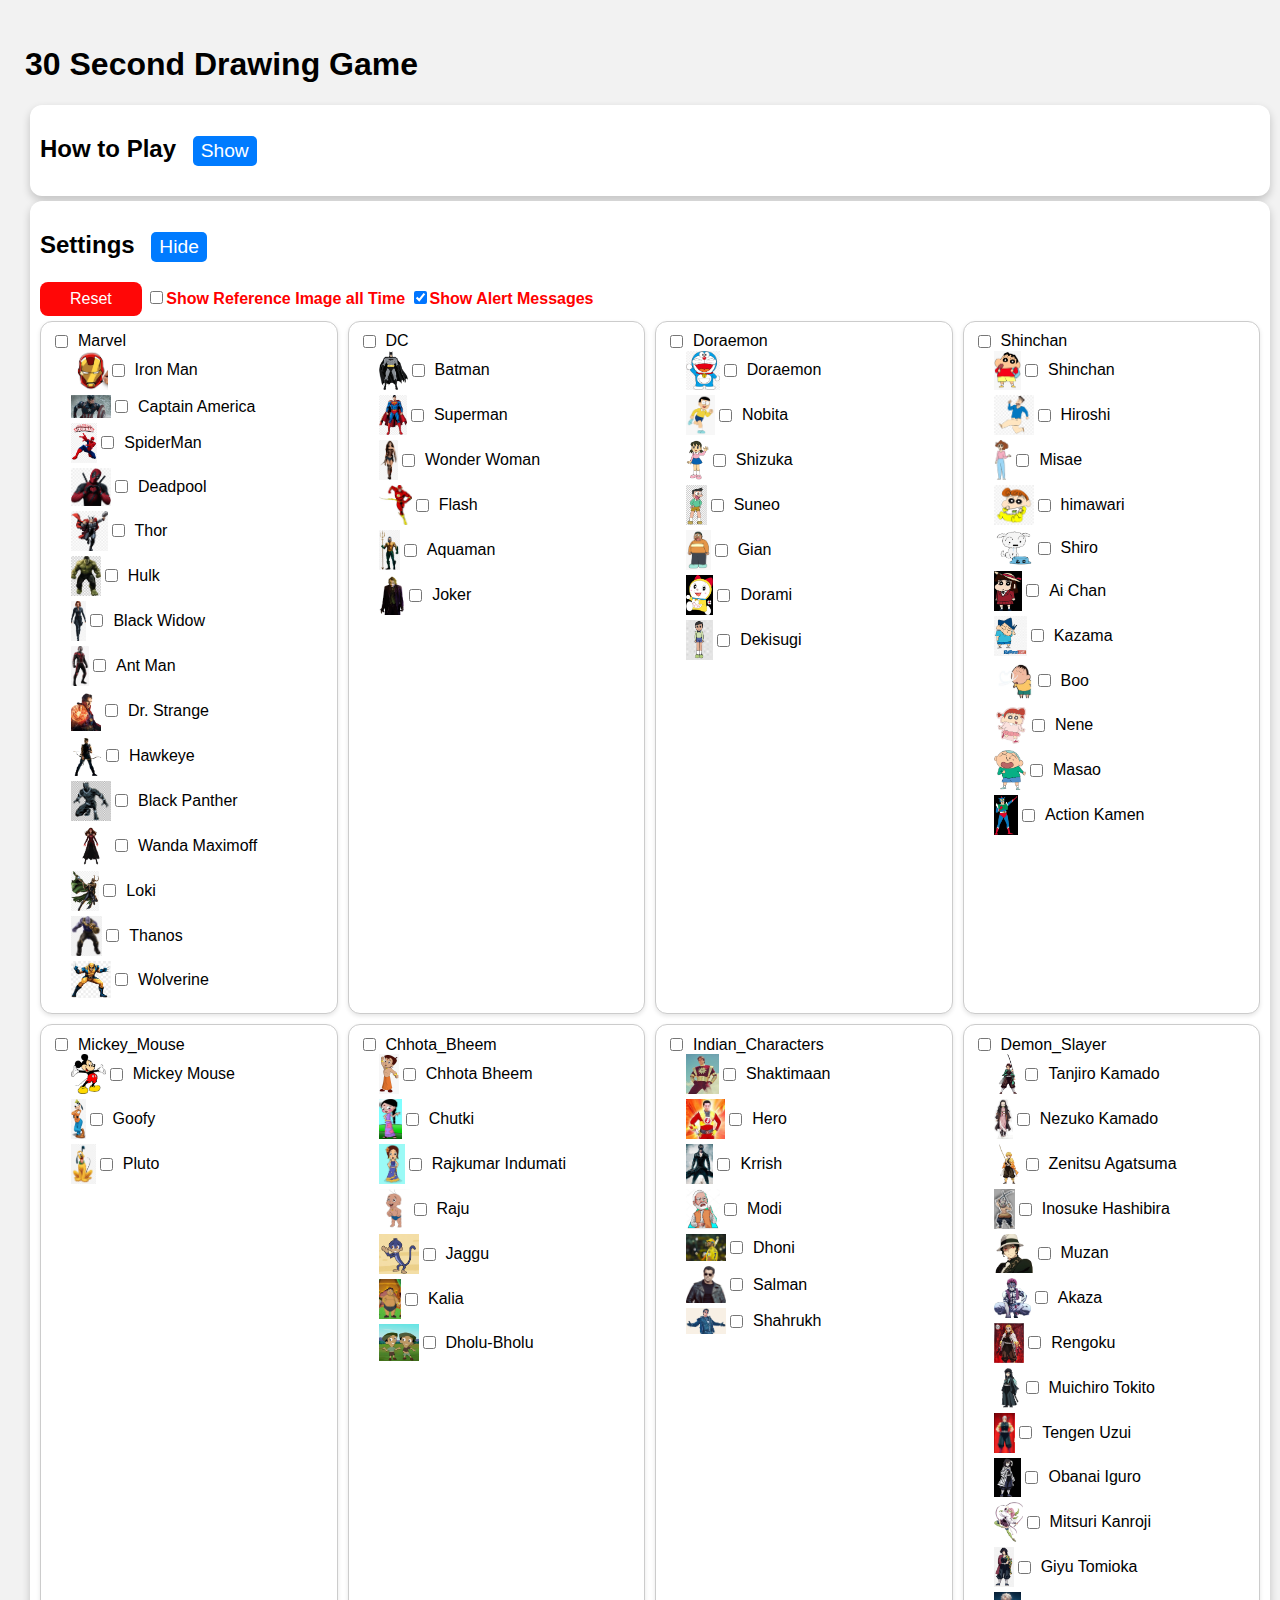
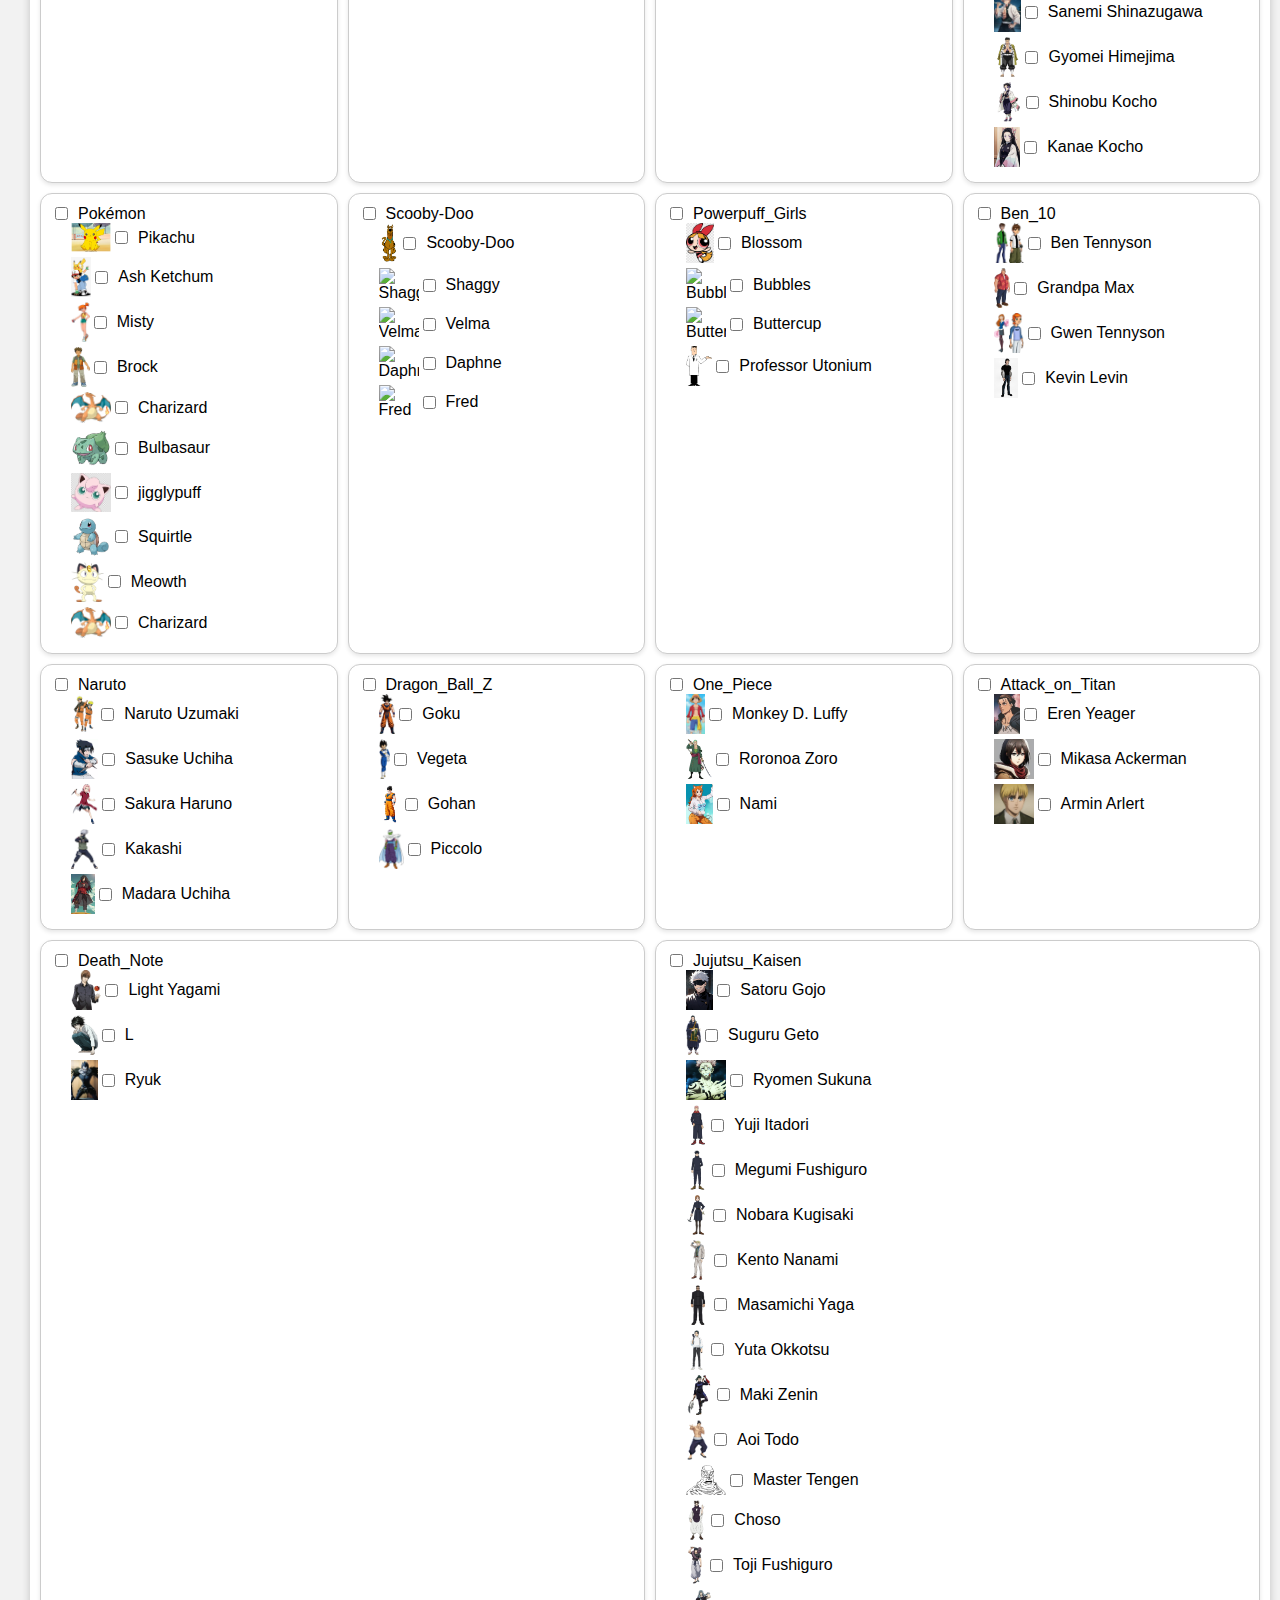
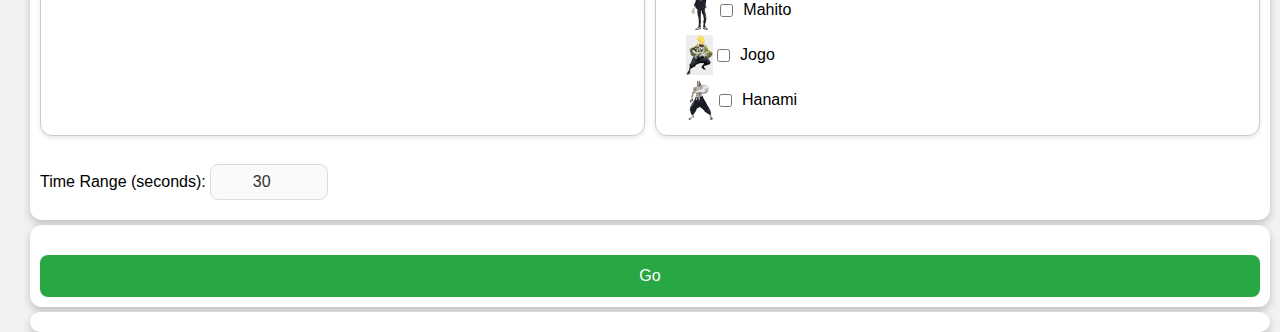
==== commit f6a5af35: "Images added for all" ====
--- a/30 Second Drawing Game/30sDrawingGame.html
+++ b/30 Second Drawing Game/30sDrawingGame.html
@@ -278,7 +278,7 @@
                 </div>
                 <br />
                 <label for="timeTime">Time Range (seconds):</label>
-                <input type="number" id="timeTime" class="text-field" value="30" max="120" min="1">
+                <input type="number" id="timeTime" class="text-field" value="30" max="120" min="10">
             </div>
         </div>
 
@@ -304,7 +304,7 @@
         // Categories data
         const data = [
             // Marvel Category
-            { name: "Iron Man", imageUrl: "./imagesIron_Man.jpg", category: "Marvel" },
+            { name: "Iron Man", imageUrl: "./images/Iron_Man.jpg", category: "Marvel" },
             { name: "Captain America", imageUrl: "./images/Captain_America.jpg", category: "Marvel" },
             { name: "SpiderMan", imageUrl: "./images/SpiderMan.png", category: "Marvel" },
             { name: "Deadpool", imageUrl: "./images/Deadpool.png", category: "Marvel" },
@@ -327,6 +327,7 @@
             { name: "Flash", imageUrl: "./images/Flash.jpg", category: "DC" },
             { name: "Aquaman", imageUrl: "./images/Aquaman.png", category: "DC" },
             { name: "Joker", imageUrl: "./images/Joker.png", category: "DC" },
+            // Add more
 
             // Doraemon  Category
             { name: "Doraemon ", imageUrl: "./images/Doraemon.png", category: "Doraemon" },
@@ -335,7 +336,7 @@
             { name: "Suneo", imageUrl: "./images/Suneo.jpg", category: "Doraemon" },
             { name: "Gian", imageUrl: "./images/Gian.png", category: "Doraemon" },
             { name: "Dorami", imageUrl: "./images/Dorami.png", category: "Doraemon" },
-            { name: "Dekisugi", imageUrl: "./images/Gian.png", category: "Doraemon" },
+            { name: "Dekisugi", imageUrl: "./images/Dekisugi.jpg", category: "Doraemon" },
 
             // Shinchan Category
             { name: "Shinchan", imageUrl: "./images/Shinchan.png", category: "Shinchan" },
@@ -347,83 +348,135 @@
             { name: "Kazama", imageUrl: "./images/kazama.png", category: "Shinchan" },
             { name: "Boo", imageUrl: "./images/boo.jpg", category: "Shinchan" },
             { name: "Nene", imageUrl: "./images/Nene.jpg", category: "Shinchan" },
-            { name: "Masao ", imageUrl: "./images/masao.png", category: "Shinchan" },
-
-            // Mickey Mouse 
-            // Chota Bheem Category
-            { name: "Chota Bheem", imageUrl: "https://example.com/chota-bheem.jpg", category: "Chota Bheem" },
-            { name: "Chutki", imageUrl: "https://example.com/chutki.jpg", category: "Chota Bheem" },
-            { name: "Raju", imageUrl: "https://example.com/raju.jpg", category: "Chota Bheem" },
-            { name: "Jaggu", imageUrl: "https://example.com/jaggu.jpg", category: "Chota Bheem" },
-            { name: "Kalia", imageUrl: "https://example.com/kalia.jpg", category: "Chota Bheem" },
+            { name: "Masao", imageUrl: "./images/masao.png", category: "Shinchan" },
+            { name: "Action Kamen", imageUrl: "./images/Action Kamen.png", category: "Shinchan" },
+
+            // Mickey Mouse Category
+            { name: "Mickey Mouse", imageUrl: "./images/Mickey Mouse.png", category: "Mickey_Mouse" },
+            { name: "Goofy", imageUrl: "./images/Goofy.png", category: "Mickey_Mouse" },
+            { name: "Pluto", imageUrl: "./images/Pluto.jpg", category: "Mickey_Mouse" },
+
+            // Chhota Bheem Category
+            { name: "Chhota Bheem", imageUrl: "./images/Chhota Bheem.png", category: "Chhota_Bheem" },
+            { name: "Chutki", imageUrl: "./images/Chutki.jpg", category: "Chhota_Bheem" },
+            { name: "Rajkumar Indumati", imageUrl: "./images/Rajkumar Indumati.jpg", category: "Chhota_Bheem" },
+            { name: "Raju", imageUrl: "./images/Raju.png", category: "Chhota_Bheem" },
+            { name: "Jaggu", imageUrl: "./images/Jaggu.png", category: "Chhota_Bheem" },
+            { name: "Kalia", imageUrl: "./images/Kalia.jpg", category: "Chhota_Bheem" },
+            { name: "Dholu-Bholu", imageUrl: "./images/Dholu-Bholu.jpg", category: "Chhota_Bheem" },
 
             // Indian Category
-            { name: "Shaktimaan", imageUrl: "https://example.com/chota-bheem.jpg", category: "Indian Characters" },
-            { name: "Krish", imageUrl: "https://example.com/chutki.jpg", category: "Indian Characters" },
-            { name: "Modi Ji", imageUrl: "https://example.com/chutki.jpg", category: "Indian Characters" },
-            { name: "Dhoni", imageUrl: "https://example.com/chutki.jpg", category: "Indian Characters" },
-            { name: "Salman", imageUrl: "https://example.com/chutki.jpg", category: "Indian Characters" },
-            { name: "Sharukh", imageUrl: "https://example.com/chutki.jpg", category: "Indian Characters" },
+            { name: "Shaktimaan", imageUrl: "./images/Shaktimaan.jpeg", category: "Indian_Characters" },
+            { name: "Hero", imageUrl: "./images/Hero.png", category: "Indian_Characters" },
+            { name: "Krrish", imageUrl: "./images/Krrish.jpg", category: "Indian_Characters" },
+            { name: "Modi", imageUrl: "./images/Modi.jpg", category: "Indian_Characters" },
+            { name: "Dhoni", imageUrl: "./images/Dhoni.jpg", category: "Indian_Characters" },
+            { name: "Salman", imageUrl: "./images/Salman.png", category: "Indian_Characters" },
+            { name: "Shahrukh", imageUrl: "./images/Shah-rukh-khan.png", category: "Indian_Characters" },
+            // Add more
 
             // Demon Slayer Characters
-            { name: "Tanjiro Kamado", imageUrl: "https://example.com/tanjiro.jpg", category: "Demon Slayer" },
-            { name: "Nezuko Kamado", imageUrl: "https://example.com/nezuko.jpg", category: "Demon Slayer" },
-            { name: "Zenitsu Agatsuma", imageUrl: "https://example.com/zenitsu.jpg", category: "Demon Slayer" },
-
+            { name: "Tanjiro Kamado", imageUrl: "./images/Tanjiro_Kamado.png", category: "Demon_Slayer" },
+            { name: "Nezuko Kamado", imageUrl: "./images/nezuko.jpg", category: "Demon_Slayer" },
+            { name: "Zenitsu Agatsuma", imageUrl: "./images/Zenitsu.png", category: "Demon_Slayer" },
+            { name: "Inosuke Hashibira", imageUrl: "./images/Inosuke.png", category: "Demon_Slayer" },
+            { name: "Muzan", imageUrl: "./images/Muzan.png", category: "Demon_Slayer" }, 
+            // { name: "Muzan 2", imageUrl: "./images/muzan.jpg", category: "Demon_Slayer" }, 
+            { name: "Akaza", imageUrl: "./images/Akaza.png", category: "Demon_Slayer" }, 
+            { name: "Rengoku", imageUrl: "./images/Rengoku.png", category: "Demon_Slayer" }, 
+            { name: "Muichiro Tokito", imageUrl: "./images/Muichiro_Tokito.png", category: "Demon_Slayer" }, 
+            { name: "Tengen Uzui", imageUrl: "./images/Tengen Uzui.jpg", category: "Demon_Slayer" }, 
+            { name: "Obanai Iguro", imageUrl: "./images/Obanai Iguro.jpg", category: "Demon_Slayer" }, 
+            { name: "Mitsuri Kanroji", imageUrl: "./images/Mitsuri Kanroji.png", category: "Demon_Slayer" }, 
+            { name: "Giyu Tomioka", imageUrl: "./images/Giyu Tomioka.png", category: "Demon_Slayer" }, 
+            { name: "Sanemi Shinazugawa", imageUrl: "./images/Sanemi Shinazugawa.jpeg", category: "Demon_Slayer" }, 
+            { name: "Gyomei Himejima", imageUrl: "./images/Gyomei Himejima.png", category: "Demon_Slayer" }, 
+            { name: "Shinobu Kocho", imageUrl: "./images/Shinobu Kocho.png", category: "Demon_Slayer" }, 
+            { name: "Kanae Kocho", imageUrl: "./images/Kanae Kocho.jpg", category: "Demon_Slayer" }, 
 
             // Pokémon Characters
-            { name: "Pikachu", imageUrl: "https://example.com/pikachu.jpg", category: "Pokémon" },
-            { name: "Ash Ketchum", imageUrl: "https://example.com/ash.jpg", category: "Pokémon" },
-            { name: "Misty", imageUrl: "https://example.com/misty.jpg", category: "Pokémon" },
-            { name: "Brock", imageUrl: "https://example.com/brock.jpg", category: "Pokémon" },
+            { name: "Pikachu", imageUrl: "./images/Pikachu.jpg", category: "Pokémon" },
+            { name: "Ash Ketchum", imageUrl: "./images/Ash Ketchum.jpg", category: "Pokémon" },
+            { name: "Misty", imageUrl: "./images/Misty.png", category: "Pokémon" },
+            { name: "Brock", imageUrl: "./images/Brock.png", category: "Pokémon" },
+            { name: "Charizard", imageUrl: "./images/Charizard.png", category: "Pokémon" },
+            { name: "Bulbasaur", imageUrl: "./images/Bulbasaur.png", category: "Pokémon" },
+            { name: "jigglypuff", imageUrl: "./images/jigglypuff.jpg", category: "Pokémon" },
+            { name: "Squirtle", imageUrl: "./images/Squirtle.png", category: "Pokémon" },
+            { name: "Meowth", imageUrl: "./images/Meowth.png", category: "Pokémon" },
+            { name: "Charizard", imageUrl: "./images/Charizard.png", category: "Pokémon" },
+            // Add more
 
             // Scooby-Doo Characters
-            { name: "Scooby-Doo", imageUrl: "https://example.com/scooby.jpg", category: "Scooby-Doo" },
-            { name: "Shaggy", imageUrl: "https://example.com/shaggy.jpg", category: "Scooby-Doo" },
-            { name: "Velma", imageUrl: "https://example.com/velma.jpg", category: "Scooby-Doo" },
-            { name: "Daphne", imageUrl: "https://example.com/daphne.jpg", category: "Scooby-Doo" },
-            { name: "Fred", imageUrl: "https://example.com/fred.jpg", category: "Scooby-Doo" },
+            { name: "Scooby-Doo", imageUrl: "./images/Scooby-Doo.png", category: "Scooby-Doo" },
+            { name: "Shaggy", imageUrl: "./images/shaggy.png", category: "Scooby-Doo" },
+            { name: "Velma", imageUrl: "./images/velma.png", category: "Scooby-Doo" },
+            { name: "Daphne", imageUrl: "./images/daphne.png", category: "Scooby-Doo" },
+            { name: "Fred", imageUrl: "./images/fred.png", category: "Scooby-Doo" },
 
             // Powerpuff Girls Characters
-            { name: "Blossom", imageUrl: "https://example.com/blossom.jpg", category: "Powerpuff Girls" },
-            { name: "Bubbles", imageUrl: "https://example.com/bubbles.jpg", category: "Powerpuff Girls" },
-            { name: "Buttercup", imageUrl: "https://example.com/buttercup.jpg", category: "Powerpuff Girls" },
+            { name: "Blossom", imageUrl: "./images/Blossom.jpg", category: "Powerpuff_Girls" },
+            { name: "Bubbles", imageUrl: "./images/bubbles.jpg", category: "Powerpuff_Girls" },
+            { name: "Buttercup", imageUrl: "./images/buttercup.png", category: "Powerpuff_Girls" },
+            { name: "Professor Utonium", imageUrl: "./images/Professor Utonium.png", category: "Powerpuff_Girls" },
 
             // Ben 10 Characters
-            { name: "Ben Tennyson", imageUrl: "https://example.com/ben.jpg", category: "Ben 10" },
-            { name: "Gwen Tennyson", imageUrl: "https://example.com/gwen.jpg", category: "Ben 10" },
-            { name: "Kevin Levin", imageUrl: "https://example.com/kevin.jpg", category: "Ben 10" },
+            { name: "Ben Tennyson", imageUrl: "./images/Ben 10.png", category: "Ben_10" },
+            { name: "Grandpa Max", imageUrl: "./images/Grandpa Max.png", category: "Ben_10" },
+            { name: "Gwen Tennyson", imageUrl: "./images/gwen.png", category: "Ben_10" },
+            { name: "Kevin Levin", imageUrl: "./images/Kevin.jpg", category: "Ben_10" },
+            // Add more
 
             // Naruto Characters
-            { name: "Naruto Uzumaki", imageUrl: "https://example.com/naruto.jpg", category: "Naruto" },
-            { name: "Sasuke Uchiha", imageUrl: "https://example.com/sasuke.jpg", category: "Naruto" },
-            { name: "Sakura Haruno", imageUrl: "https://example.com/sakura.jpg", category: "Naruto" },
-
-            // Dragon Ball Z Characters
-            { name: "Goku", imageUrl: "https://example.com/goku.jpg", category: "Dragon Ball Z" },
-            { name: "Vegeta", imageUrl: "https://example.com/vegeta.jpg", category: "Dragon Ball Z" },
-            { name: "Gohan", imageUrl: "https://example.com/gohan.jpg", category: "Dragon Ball Z" },
-            { name: "Piccolo", imageUrl: "https://example.com/piccolo.jpg", category: "Dragon Ball Z" },
+            { name: "Naruto Uzumaki", imageUrl: "./images/Naruto.png", category: "Naruto" },
+            { name: "Sasuke Uchiha", imageUrl: "./images/Sasuke.png", category: "Naruto" },
+            { name: "Sakura Haruno", imageUrl: "./images/Sakura.png", category: "Naruto" },
+            { name: "Kakashi", imageUrl: "./images/Kakashi.png", category: "Naruto" },
+            { name: "Madara Uchiha", imageUrl: "./images/madara uchiha.png", category: "Naruto" },
+            // Add more
+
+            // Dragon_Ball_Z Characters
+            { name: "Goku", imageUrl: "./images/Goku.png", category: "Dragon_Ball_Z" },
+            { name: "Vegeta", imageUrl: "./images/Vegeta.webp", category: "Dragon_Ball_Z" },
+            { name: "Gohan", imageUrl: "./images/Gohan.png", category: "Dragon_Ball_Z" },
+            { name: "Piccolo", imageUrl: "./images/Piccolo.png", category: "Dragon_Ball_Z" },
+            // Add more
 
             // One Piece Characters
-            { name: "Monkey D. Luffy", imageUrl: "https://example.com/luffy.jpg", category: "One Piece" },
-            { name: "Roronoa Zoro", imageUrl: "https://example.com/zoro.jpg", category: "One Piece" },
-            { name: "Nami", imageUrl: "https://example.com/nami.jpg", category: "One Piece" },
+            { name: "Monkey D. Luffy", imageUrl: "./images/Luffy.png", category: "One_Piece" },
+            { name: "Roronoa Zoro", imageUrl: "./images/Zoro.png", category: "One_Piece" },
+            { name: "Nami", imageUrl: "./images/Nami.png", category: "One_Piece" },
+            // Add more
 
             // Attack on Titan Characters
-            { name: "Eren Yeager", imageUrl: "https://example.com/eren.jpg", category: "Attack on Titan" },
-            { name: "Mikasa Ackerman", imageUrl: "https://example.com/mikasa.jpg", category: "Attack on Titan" },
-            { name: "Armin Arlert", imageUrl: "https://example.com/armin.jpg", category: "Attack on Titan" },
+            { name: "Eren Yeager", imageUrl: "./images/Eren Yeager.jpg", category: "Attack_on_Titan" },
+            { name: "Mikasa Ackerman", imageUrl: "./images/Mikasa Ackerman.png", category: "Attack_on_Titan" },
+            { name: "Armin Arlert", imageUrl: "./images/Armin Arlert.png", category: "Attack_on_Titan" },
 
             // Death Note Characters
-            { name: "Light Yagami", imageUrl: "https://example.com/light.jpg", category: "Death Note" },
-            { name: "L", imageUrl: "https://example.com/l.jpg", category: "Death Note" },
-            { name: "Ryuk", imageUrl: "https://example.com/ryuk.jpg", category: "Death Note" },
-
-            // My Hero Academia Characters
-            { name: "Izuku Midoriya", imageUrl: "https://example.com/midoriya.jpg", category: "My Hero Academia" },
-            { name: "Katsuki Bakugo", imageUrl: "https://example.com/bakugo.jpg", category: "My Hero Academia" },
-            { name: "Shoto Todoroki", imageUrl: "https://example.com/todoroki.jpg", category: "My Hero Academia" }
+            { name: "Light Yagami", imageUrl: "./images/Light Yagami.png", category: "Death_Note" },
+            { name: "L", imageUrl: "./images/L.png", category: "Death_Note" },
+            { name: "Ryuk", imageUrl: "./images/Ryuk.jpeg", category: "Death_Note" },
+            
+            // jujutsu kaisen Characters
+            { name: "Satoru Gojo", imageUrl: "./images/satoru gojo.png", category: "Jujutsu_Kaisen" },
+            { name: "Suguru Geto", imageUrl: "./images/Suguru Geto.png", category: "Jujutsu_Kaisen" },
+            { name: "Ryomen Sukuna", imageUrl: "./images/Ryomen Sukuna.jpg", category: "Jujutsu_Kaisen" },
+            { name: "Yuji Itadori", imageUrl: "./images/Yuji Itadori.png", category: "Jujutsu_Kaisen" },
+            { name: "Megumi Fushiguro", imageUrl: "./images/Megumi Fushiguro.png", category: "Jujutsu_Kaisen" },
+            { name: "Nobara Kugisaki", imageUrl: "./images/Nobara Kugisaki.png", category: "Jujutsu_Kaisen" },
+            { name: "Kento Nanami", imageUrl: "./images/Kento Nanami.png", category: "Jujutsu_Kaisen" },
+            { name: "Masamichi Yaga", imageUrl: "./images/Masamichi Yaga.png", category: "Jujutsu_Kaisen" },
+            { name: "Yuta Okkotsu", imageUrl: "./images/Yuta Okkotsu.png", category: "Jujutsu_Kaisen" },
+            { name: "Maki Zenin", imageUrl: "./images/Maki Zenin.png", category: "Jujutsu_Kaisen" },
+            { name: "Aoi Todo", imageUrl: "./images/Aoi Todo.png", category: "Jujutsu_Kaisen" },
+            { name: "Master Tengen", imageUrl: "./images/Master Tengen.png", category: "Jujutsu_Kaisen" },
+            { name: "Choso", imageUrl: "./images/Choso.png", category: "Jujutsu_Kaisen" },
+            { name: "Toji Fushiguro", imageUrl: "./images/Toji Fushiguro.png", category: "Jujutsu_Kaisen" },
+            { name: "Mahito", imageUrl: "./images/Mahito.png", category: "Jujutsu_Kaisen" },
+            { name: "Jogo", imageUrl: "./images/Jogo.jpeg", category: "Jujutsu_Kaisen" },
+            { name: "Hanami", imageUrl: "./images/Hanami.png", category: "Jujutsu_Kaisen" },
+            // Add more
         ];
 
         // Organize categories
@@ -478,6 +531,15 @@
                 const nameLabel = document.createElement('label');
                 nameLabel.htmlFor = item.name;
                 nameLabel.textContent = item.name;
+
+                // Image
+                const imageElement = document.createElement('img');
+                imageElement.src = item.imageUrl;
+                imageElement.alt = item.name;
+                imageElement.style.maxWidth = "40px"; // Set image size to 25px
+                imageElement.style.maxHeight = "40px"; // Set image size to 25px
+
+                nameContainer.appendChild(imageElement);
 
                 // Add event listener to check if the name is selected
                 nameCheckbox.addEventListener('change', () => {
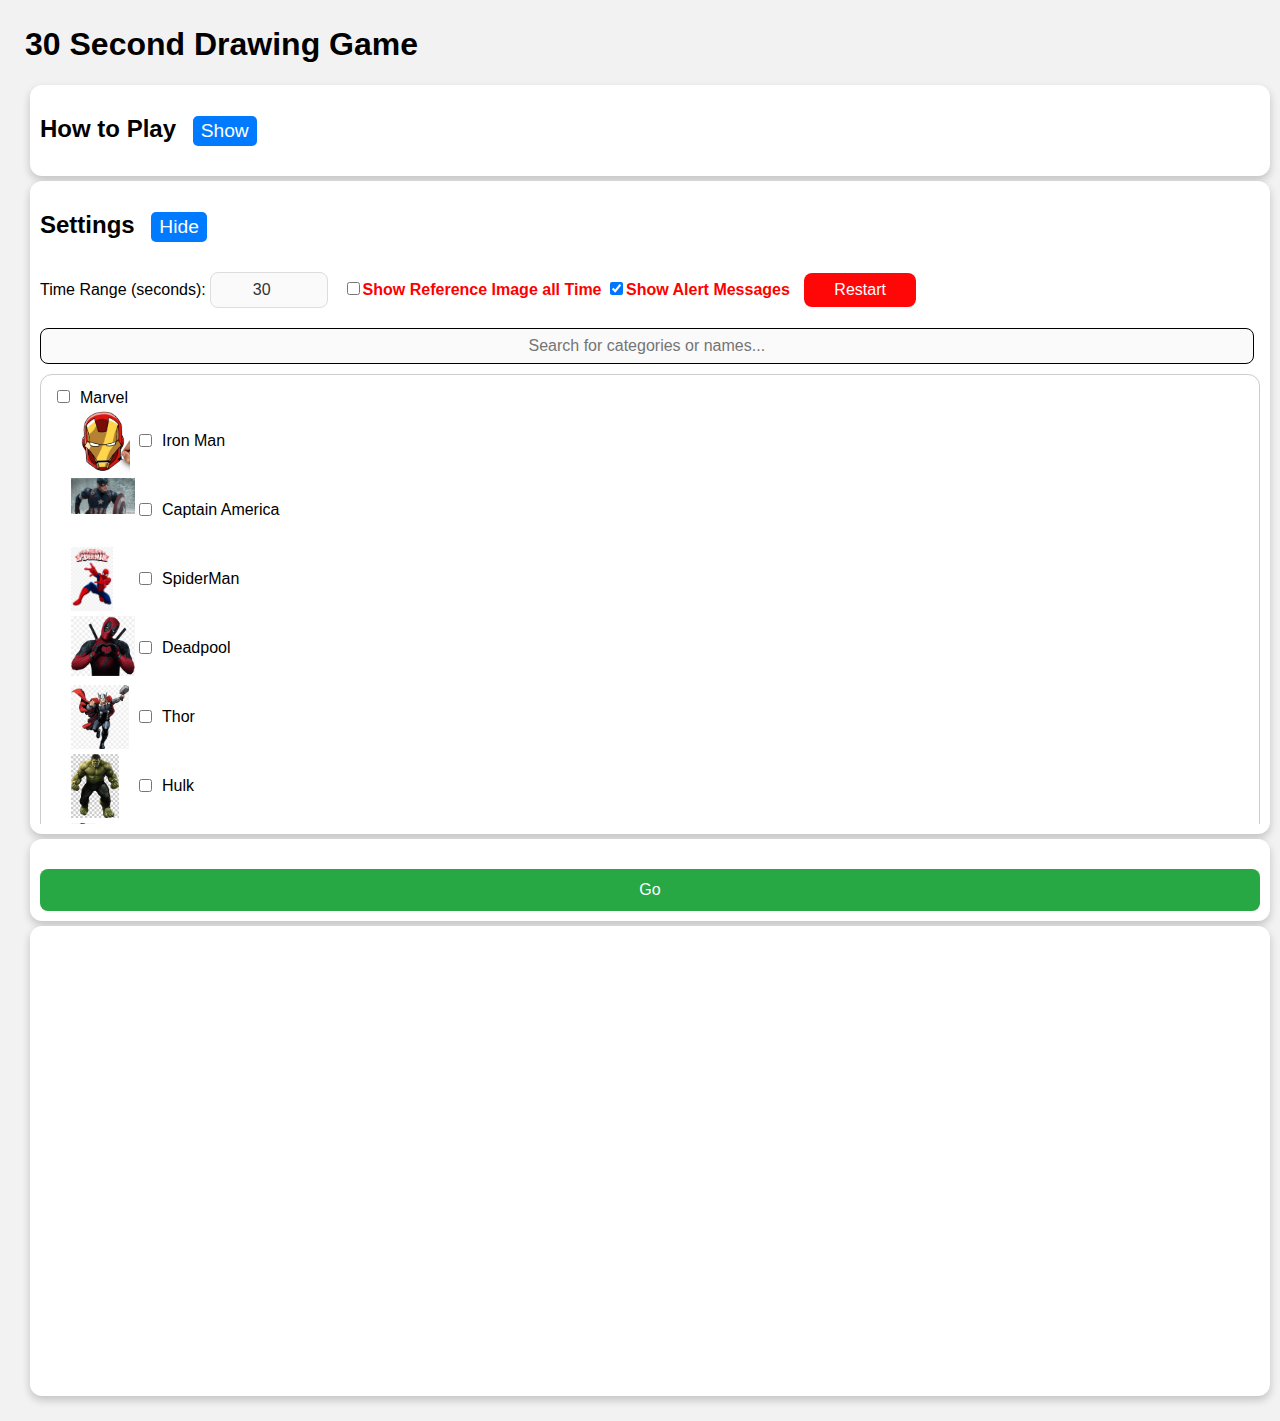
==== commit be5be44d: "Select categories search box added with UI" ====
--- a/30 Second Drawing Game/30sDrawingGame.html
+++ b/30 Second Drawing Game/30sDrawingGame.html
@@ -5,16 +5,20 @@
     <meta charset="UTF-8">
     <meta name="viewport" content="width=device-width, initial-scale=1.0">
     <title>30 Second Drawing Game</title>
+    <!-- Version 0.0.1 -->
     <style>
         /* General body and layout */
         body {
             font-family: Arial, sans-serif;
-            margin: 20px 30px 20px 20px;
+            margin: 0px 30px 20px 20px;
             padding: 5px;
             background-color: #f2f2f2;
             height: 100vh;
         }
 
+        .container{
+            padding: 0 0 20px 0;
+        }
         /* Cards */
         .cards {
             text-align: left;
@@ -53,9 +57,18 @@
             width: 100%;
         }
 
+        .searchContainer {
+            width: 100%;
+        }
+
+        .searchContainer input {
+            width: 98%;
+            border: 1px solid black;
+        }
+
         .categories {
-            display: flex;
-            flex-wrap: wrap;
+            height: 50vh;
+            overflow-y: auto;
             gap: 10px;
             justify-content: flex-start;
         }
@@ -64,18 +77,13 @@
             padding: 10px;
             border-radius: 12px;
             border: 1px solid #ccc;
-            background: #ffffff;
             box-shadow: 0 2px 4px rgba(0, 0, 0, 0.1);
             min-width: 150px;
-            flex: 1 1 calc(25% - 20px);
-            box-sizing: border-box;
-            display: flex;
-            flex-direction: column;
         }
 
         /* Adjust layout of the checkbox and label */
         .category-header {
-            display: flex;
+            padding: 2px;
             align-items: center;
             /* Align checkbox and label on the same line */
         }
@@ -100,6 +108,16 @@
         .name-item input {
             margin-right: 10px;
             /* Space between checkbox and label */
+        }
+
+        .name-item .img-container {
+            width: 4rem;
+            height: 4rem;
+        }
+
+        .name-item .img-container img {
+            max-width: 100%;
+            max-height: 100%;
         }
 
         .text-field {
@@ -151,13 +169,13 @@
             background-color: #565a57;
         }
 
-        #resetBtn {
+        #RestartBtn {
             background-color: #ff0707;
             padding: 8px 30px;
             margin-bottom: 5px;
         }
 
-        #resetBtn:hover {
+        #RestartBtn:hover {
             background-color: #e00000;
         }
 
@@ -172,6 +190,10 @@
             font-size: 2rem;
         }
 
+        #readySetGo {
+            font-size: 2rem;
+        }
+
         /* Centering the image */
         #imageDisplay {
             text-align: center;
@@ -180,12 +202,71 @@
 
         #imageDisplay img {
             max-width: 100%;
+            max-height: 100vh;
             margin-top: 10px;
         }
 
         /* Ensure the hidden class is defined to hide elements */
         .hidden {
             display: none;
+        }
+
+        /* Circular Countdown Progress Bar */
+        .countdown-container.circular {
+            position: relative;
+            width: 120px;
+            height: 120px;
+            margin: 20px auto;
+        }
+
+        .progress-circle {
+            transform: rotate(-90deg);
+            width: 100%;
+            height: 100%;
+            fill: none;
+        }
+
+        .progress-circle circle {
+            stroke: #ddd;
+            stroke-width: 10;
+            r: 45;
+            cx: 50;
+            cy: 50;
+        }
+
+        .progress-circle .progress {
+            stroke: #3498db;
+            stroke-dasharray: 283;
+            stroke-dashoffset: 283;
+            stroke-linecap: round;
+            transition: stroke-dashoffset 1s linear;
+        }
+
+        .circular-timer {
+            position: absolute;
+            top: 50%;
+            left: 50%;
+            transform: translate(-50%, -50%);
+            font-size: 1.5em;
+            font-weight: bold;
+            color: #333;
+        }
+
+        @keyframes animated-progress-bar {
+            from {
+                width: 100%;
+            }
+
+            to {
+                width: 0;
+            }
+        }
+
+        /* Timer Styles */
+        .timer {
+            font-size: 1.2em;
+            font-weight: bold;
+            margin: 5px 0;
         }
 
         /* Responsive Design */
@@ -207,6 +288,10 @@
                 font-size: 1.5rem;
             }
 
+            #readySetGo {
+                font-size: 1.5rem;
+            }
+
             #imageDisplay img {
                 max-width: 80%;
             }
@@ -221,6 +306,10 @@
                 font-size: 1.2rem;
             }
 
+            #readySetGo {
+                font-size: 1.2rem;
+            }
+
             .category {
                 flex: 1 1 100%;
             }
@@ -241,7 +330,6 @@
 </head>
 
 <body>
-
     <div class="container">
         <h1>30 Second Drawing Game</h1>
 
@@ -251,13 +339,19 @@
                 How to Play
                 <button id="toggleInstructions" class="toggle-btn">Show</button>
             </h2>
-            <ol id="instructionsContent" style="display: none;">
-                <li>A word or name will be shown to draw. (Example: Icecream, Iron Man)</li>
-                <li>A timer for the selected time range (default: 30 seconds) starts on the "Go" button click.</li>
-                <li>All players must draw the word within the time limit. Stop drawing when the timer ends.</li>
-                <li>After the time is up, compare drawings and vote on the best one. The winner gets one point.</li>
-                <li>The first player to get the most points wins!</li>
-            </ol>
+            <div id="instructionsContent" style="display: none;">
+                <ol>
+                    <li>A word or name will be shown to draw. (Example: Icecream, Iron Man)</li>
+                    <li>A timer for the selected time range (default: 30 seconds) starts on the "Go" button click.</li>
+                    <li>All players must draw the shown word within the time limit. Stop drawing when the timer ends.</li>
+                    <li>After the time is up, compare drawings and vote on the best one. The winner gets one point.</li>
+                    <li>The first player to get the most points wins!</li>
+                </ol>
+                <b style="margin-left: 20px;"><i>Notes:</i></b>
+                <ul>
+                    <li>Each one will only repeat once to draw. You can click on Restart button to start game again with same selection.</li>
+                </ul>
+            </div>
         </div>
 
         <!-- Category Selection -->
@@ -266,19 +360,22 @@
                 Settings
                 <button id="toggleCategorySection" class="toggle-btn">Hide</button>
             </h2>
-            <button id="resetBtn">Reset</button>
-            <b style="color: red;">
+            <label for="timeTime">Time Range (seconds):</label>
+            <input type="number" id="timeTime" class="text-field" value="30" max="120" min="10">
+            <b style="color: red; margin:0 10px 0 10px">
                 <input type="checkbox" id="showReferenceImage"><label for="showReferenceImage">Show Reference Image all
                     Time</label>
                 <input type="checkbox" id="sendAlertMag" checked><label for="sendAlertMag">Show Alert Messages</label>
             </b>
+            <button id="RestartBtn">Restart</button>
             <div id="settingsContent">
+                <div class="searchContainer">
+                    <input type="text" id="searchBox" class="text-field"
+                        placeholder="Search for categories or names...">
+                </div>
                 <div class="categories">
-
+                    <!-- Dynamically populate this section with JS -->
                 </div>
-                <br />
-                <label for="timeTime">Time Range (seconds):</label>
-                <input type="number" id="timeTime" class="text-field" value="30" max="120" min="10">
             </div>
         </div>
 
@@ -290,10 +387,19 @@
         </div>
 
         <!-- Word and Timer Display -->
-        <div class="cards" style="text-align: center;">
+        <div class="cards" style="text-align: center; min-height: 50vh;">
             <div id="word" class="hidden"></div>
-            <div id="timer" class="hidden"></div>
-
+            <div id="readySetGo"></div>
+            <!-- Circular Countdown Progress Bar -->
+            <div class="countdown-container circular hidden" id="countdownTimer">
+                <svg class="progress-circle" viewBox="0 0 100 100">
+                    <circle cx="50" cy="50" r="45" />
+                    <circle class="progress" cx="50" cy="50" r="45" />
+                </svg>
+                <div class="circular-timer" id="circular-timer">
+                    <div id="timer" class="hidden"></div>
+                </div>
+            </div>
             <!-- Image Display after timer -->
             <div id="imageDisplay" class="hidden"></div>
         </div>
@@ -380,19 +486,19 @@
             { name: "Nezuko Kamado", imageUrl: "./images/nezuko.jpg", category: "Demon_Slayer" },
             { name: "Zenitsu Agatsuma", imageUrl: "./images/Zenitsu.png", category: "Demon_Slayer" },
             { name: "Inosuke Hashibira", imageUrl: "./images/Inosuke.png", category: "Demon_Slayer" },
-            { name: "Muzan", imageUrl: "./images/Muzan.png", category: "Demon_Slayer" }, 
+            { name: "Muzan", imageUrl: "./images/Muzan.png", category: "Demon_Slayer" },
             // { name: "Muzan 2", imageUrl: "./images/muzan.jpg", category: "Demon_Slayer" }, 
-            { name: "Akaza", imageUrl: "./images/Akaza.png", category: "Demon_Slayer" }, 
-            { name: "Rengoku", imageUrl: "./images/Rengoku.png", category: "Demon_Slayer" }, 
-            { name: "Muichiro Tokito", imageUrl: "./images/Muichiro_Tokito.png", category: "Demon_Slayer" }, 
-            { name: "Tengen Uzui", imageUrl: "./images/Tengen Uzui.jpg", category: "Demon_Slayer" }, 
-            { name: "Obanai Iguro", imageUrl: "./images/Obanai Iguro.jpg", category: "Demon_Slayer" }, 
-            { name: "Mitsuri Kanroji", imageUrl: "./images/Mitsuri Kanroji.png", category: "Demon_Slayer" }, 
-            { name: "Giyu Tomioka", imageUrl: "./images/Giyu Tomioka.png", category: "Demon_Slayer" }, 
-            { name: "Sanemi Shinazugawa", imageUrl: "./images/Sanemi Shinazugawa.jpeg", category: "Demon_Slayer" }, 
-            { name: "Gyomei Himejima", imageUrl: "./images/Gyomei Himejima.png", category: "Demon_Slayer" }, 
-            { name: "Shinobu Kocho", imageUrl: "./images/Shinobu Kocho.png", category: "Demon_Slayer" }, 
-            { name: "Kanae Kocho", imageUrl: "./images/Kanae Kocho.jpg", category: "Demon_Slayer" }, 
+            { name: "Akaza", imageUrl: "./images/Akaza.png", category: "Demon_Slayer" },
+            { name: "Rengoku", imageUrl: "./images/Rengoku.png", category: "Demon_Slayer" },
+            { name: "Muichiro Tokito", imageUrl: "./images/Muichiro_Tokito.png", category: "Demon_Slayer" },
+            { name: "Tengen Uzui", imageUrl: "./images/Tengen Uzui.jpg", category: "Demon_Slayer" },
+            { name: "Obanai Iguro", imageUrl: "./images/Obanai Iguro.jpg", category: "Demon_Slayer" },
+            { name: "Mitsuri Kanroji", imageUrl: "./images/Mitsuri Kanroji.png", category: "Demon_Slayer" },
+            { name: "Giyu Tomioka", imageUrl: "./images/Giyu Tomioka.png", category: "Demon_Slayer" },
+            { name: "Sanemi Shinazugawa", imageUrl: "./images/Sanemi Shinazugawa.jpeg", category: "Demon_Slayer" },
+            { name: "Gyomei Himejima", imageUrl: "./images/Gyomei Himejima.png", category: "Demon_Slayer" },
+            { name: "Shinobu Kocho", imageUrl: "./images/Shinobu Kocho.png", category: "Demon_Slayer" },
+            { name: "Kanae Kocho", imageUrl: "./images/Kanae Kocho.jpg", category: "Demon_Slayer" },
 
             // Pokémon Characters
             { name: "Pikachu", imageUrl: "./images/Pikachu.jpg", category: "Pokémon" },
@@ -457,7 +563,7 @@
             { name: "Light Yagami", imageUrl: "./images/Light Yagami.png", category: "Death_Note" },
             { name: "L", imageUrl: "./images/L.png", category: "Death_Note" },
             { name: "Ryuk", imageUrl: "./images/Ryuk.jpeg", category: "Death_Note" },
-            
+
             // jujutsu kaisen Characters
             { name: "Satoru Gojo", imageUrl: "./images/satoru gojo.png", category: "Jujutsu_Kaisen" },
             { name: "Suguru Geto", imageUrl: "./images/Suguru Geto.png", category: "Jujutsu_Kaisen" },
@@ -533,13 +639,13 @@
                 nameLabel.textContent = item.name;
 
                 // Image
+                const nameimgContainer = document.createElement('div');
+                nameimgContainer.className = 'img-container';
                 const imageElement = document.createElement('img');
                 imageElement.src = item.imageUrl;
                 imageElement.alt = item.name;
-                imageElement.style.maxWidth = "40px"; // Set image size to 25px
-                imageElement.style.maxHeight = "40px"; // Set image size to 25px
-
-                nameContainer.appendChild(imageElement);
+                nameimgContainer.appendChild(imageElement);
+                nameContainer.appendChild(nameimgContainer);
 
                 // Add event listener to check if the name is selected
                 nameCheckbox.addEventListener('change', () => {
@@ -573,14 +679,21 @@
         const timeTimeInput = document.getElementById('timeTime');
         const startButton = document.getElementById('startButton');
         const timerElement = document.getElementById("timer");
+        const readySetGo = document.getElementById("readySetGo");
         const wordElement = document.getElementById("word");
         const imageDisplay = document.getElementById("imageDisplay");
-        const resetBtn = document.getElementById('resetBtn');
+        const RestartBtn = document.getElementById('RestartBtn');
         const sendAlertMag = document.getElementById('sendAlertMag');
         const showReferenceImage = document.getElementById('showReferenceImage');
+        // Circular Countdown Timer
+        const countdownTimer = document.getElementById('countdownTimer');
+        const circularBar = document.querySelector('.progress-circle .progress');
+        // Set initial progress bar to 100%
+        const circumference = 2 * Math.PI * 45; // Circle radius is 45
+        circularBar.style.strokeDashoffset = 0; // Set full stroke initially
         let displayedNames = [];  // Track displayed names
 
-        resetBtn.addEventListener("click", () => {
+        RestartBtn.addEventListener("click", () => {
             displayedNames = [];
             resetGame(); // Reset game state
         });
@@ -632,7 +745,7 @@
                     wordElement.textContent = randomName;
                     wordElement.classList.remove("hidden");
                     timerElement.classList.remove("hidden");
-                    if(showReferenceImage.checked){
+                    if (showReferenceImage.checked) {
                         displayImage(randomImageUrl, randomName);
                     }
 
@@ -656,6 +769,26 @@
             });
         });
 
+        // Add search functionality
+        document.getElementById('searchBox').addEventListener('input', (e) => {
+            const searchTerm = e.target.value.toLowerCase();
+            const categories = document.querySelectorAll('.category');
+            categories.forEach(category => {
+                const categoryName = category.querySelector('.category-header label').textContent.toLowerCase();
+                const names = category.querySelectorAll('.name-item');
+                let hasVisibleName = false;
+
+                names.forEach(name => {
+                    const nameText = name.querySelector('label').textContent.toLowerCase();
+                    const isVisible = nameText.includes(searchTerm) || categoryName.includes(searchTerm);
+                    name.style.display = isVisible ? 'flex' : 'none';
+                    if (isVisible) hasVisibleName = true;
+                });
+
+                // Toggle category visibility based on search result
+                category.style.display = hasVisibleName ? 'block' : 'none';
+            });
+        });
 
         // Function to toggle visibility and button text
         function toggleVisibility(buttonId, sectionId) {
@@ -688,13 +821,15 @@
 
             const countdownInterval = setInterval(() => {
                 if (count < countdownMessages.length) {
-                    timerElement.textContent = countdownMessages[count];
+                    readySetGo.textContent = countdownMessages[count];
                     count++;
                 } else {
                     clearInterval(countdownInterval);
                     // Disable the Go button and start the timer
+                    readySetGo.textContent = "";
                     const timeRange = parseInt(timeTimeInput.value);
-                    startTimer(timeRange, imageUrl, name);  // Start the 10-second timer
+                    countdownTimer.classList.remove("hidden");
+                    startTimer(timeRange, imageUrl, name);  // Start the timer
                 }
             }, 1000);
         }
@@ -702,26 +837,39 @@
         // Timer function with image display
         function startTimer(duration, imageUrl, name) {
             let timeLeft = duration;
-            timerElement.textContent = timeLeft;
+            timerElement.textContent = timeLeft + "sec";
             const timerInterval = setInterval(() => {
                 timeLeft--;
-                timerElement.textContent = timeLeft;
+                timerElement.textContent = timeLeft + "sec";
+                // Update circular bar
+                if (circularBar) {
+                    const circumference = 2 * Math.PI * 45; // Circle radius is 45
+                    const offset = circumference - (timeLeft / duration) * circumference;
+                    circularBar.style.strokeDashoffset = offset;
+                }
                 if (timeLeft <= 0) {
                     clearInterval(timerInterval);
+                    // Update circular bar
+                    if (circularBar) {
+                        circularBar.style.strokeDashoffset = 1;
+                    }
                     if (sendAlertMag.checked) {
                         alert("Time's up! Compare your drawings and vote for the best one.");
                     }
                     timerElement.classList.add("hidden");
                     // Display the image after the timer ends
-                    displayImage(imageUrl, name);
+                    if (!showReferenceImage.checked) {
+                        displayImage(imageUrl, name);
+                    }
+                    // Disable the Go button and start the timer with countdown sequence
+                    startButton.disabled = false;
+                    countdownTimer.classList.add("hidden");
                 }
             }, 1000);
         }
 
         // Function to display the image
         function displayImage(imageUrl, name) {
-            timerElement.classList.add("hidden");
-            timerElement.classList.add("hidden");
             imageDisplay.classList.remove("hidden");
 
             const imageElement = document.createElement('img');
@@ -730,15 +878,13 @@
 
             imageDisplay.innerHTML = ''; // Clear any previous image
             imageDisplay.appendChild(imageElement);
-
-            // Disable the Go button and start the timer with countdown sequence
-            startButton.disabled = false;
         }
 
         // Reset game state
         function resetGame() {
             timerElement.textContent = "";
             timerElement.classList.add("hidden");
+            imageDisplay.classList.add("hidden");
             startButton.disabled = false; // Re-enable the Go button
         }
 
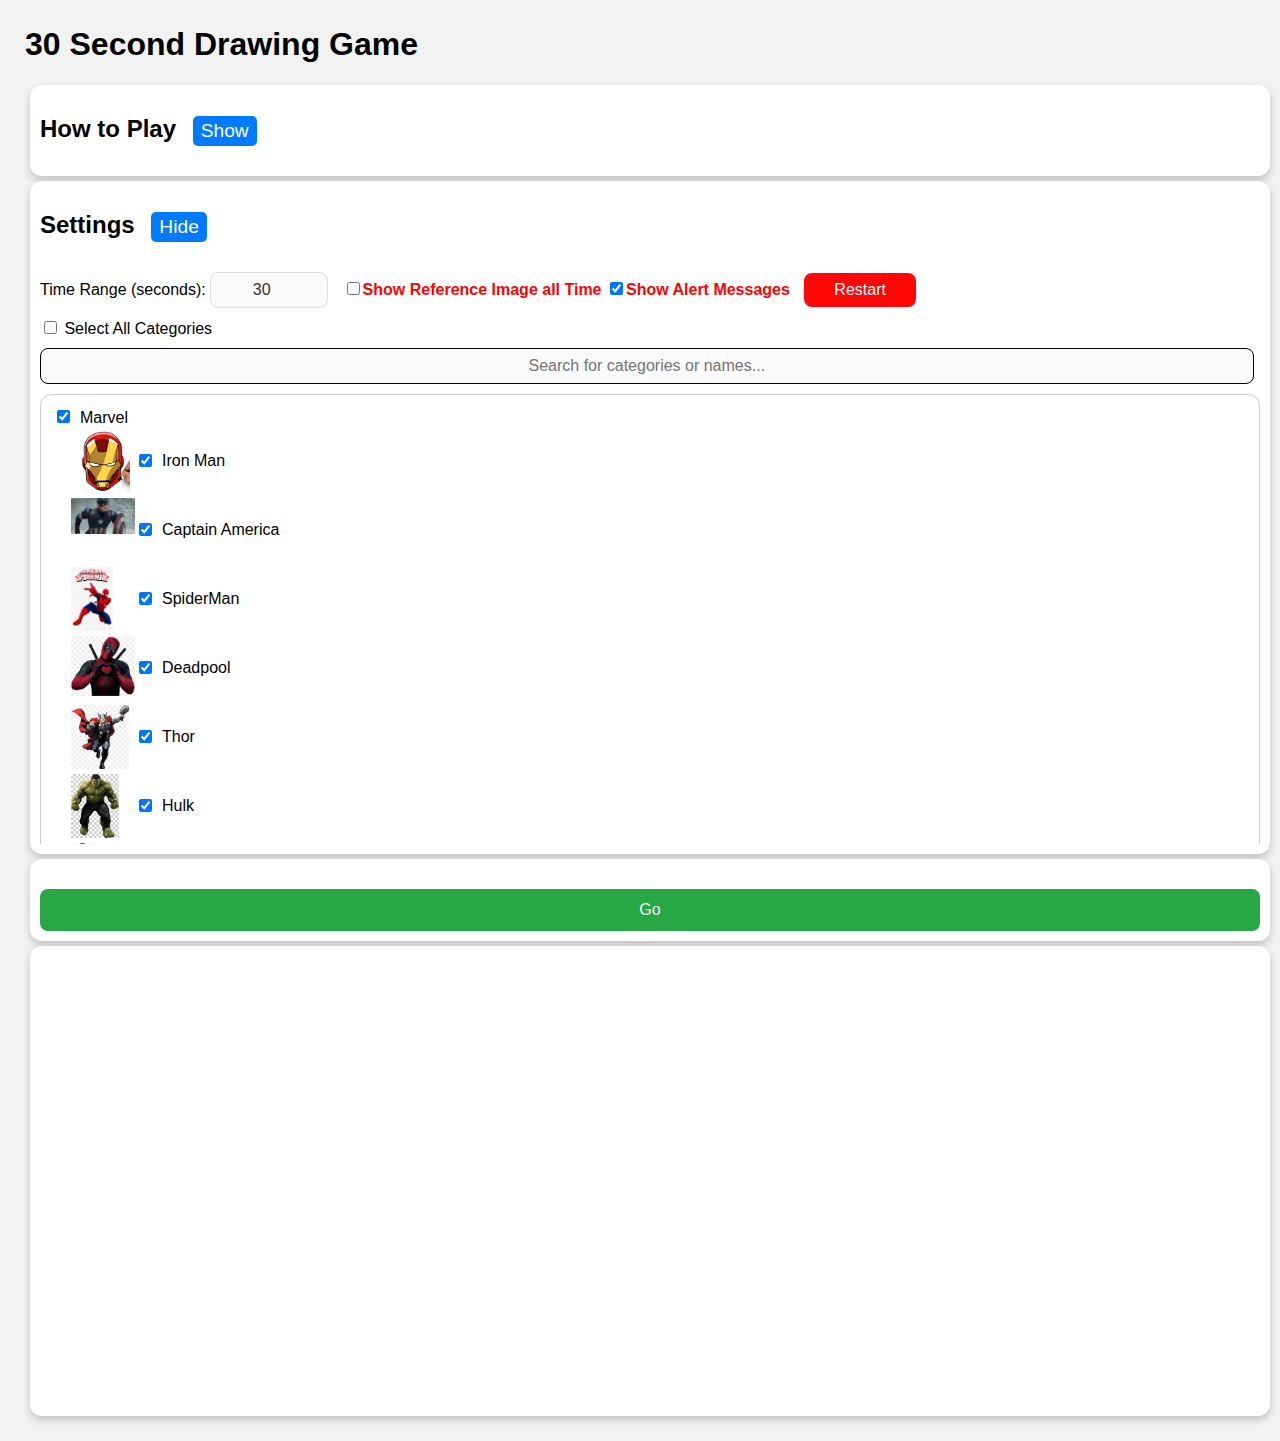
==== commit 47464c78: "Select All, and default values added" ====
--- a/30 Second Drawing Game/30sDrawingGame.html
+++ b/30 Second Drawing Game/30sDrawingGame.html
@@ -6,327 +6,7 @@
     <meta name="viewport" content="width=device-width, initial-scale=1.0">
     <title>30 Second Drawing Game</title>
     <!-- Version 0.0.1 -->
-    <style>
-        /* General body and layout */
-        body {
-            font-family: Arial, sans-serif;
-            margin: 0px 30px 20px 20px;
-            padding: 5px;
-            background-color: #f2f2f2;
-            height: 100vh;
-        }
-
-        .container{
-            padding: 0 0 20px 0;
-        }
-        /* Cards */
-        .cards {
-            text-align: left;
-            background: #ffffff;
-            padding: 10px;
-            margin: 5px;
-            border-radius: 12px;
-            box-shadow: 0 4px 8px rgba(0, 0, 0, 0.2);
-            width: 100%;
-        }
-
-        /* Toggle button */
-        .toggle-btn {
-            font-size: 0.8em;
-            padding: 4px 8px;
-            margin-left: 10px;
-            border: none;
-            border-radius: 5px;
-            cursor: pointer;
-            background-color: #007bff;
-            color: #ffffff;
-            transition: background-color 0.3s ease;
-        }
-
-        .toggle-btn:hover {
-            background-color: #0056b3;
-        }
-
-        /* Category section */
-        .settings {
-            text-align: left;
-            background: #ffffff;
-            padding: 10px;
-            border-radius: 12px;
-            box-shadow: 0 4px 8px rgba(0, 0, 0, 0.2);
-            width: 100%;
-        }
-
-        .searchContainer {
-            width: 100%;
-        }
-
-        .searchContainer input {
-            width: 98%;
-            border: 1px solid black;
-        }
-
-        .categories {
-            height: 50vh;
-            overflow-y: auto;
-            gap: 10px;
-            justify-content: flex-start;
-        }
-
-        .category {
-            padding: 10px;
-            border-radius: 12px;
-            border: 1px solid #ccc;
-            box-shadow: 0 2px 4px rgba(0, 0, 0, 0.1);
-            min-width: 150px;
-        }
-
-        /* Adjust layout of the checkbox and label */
-        .category-header {
-            padding: 2px;
-            align-items: center;
-            /* Align checkbox and label on the same line */
-        }
-
-        .category-header input {
-            margin-right: 10px;
-            /* Space between checkbox and label */
-        }
-
-        .names {
-            margin-left: 20px;
-        }
-
-        /* Category name items */
-        .name-item {
-            display: flex;
-            align-items: center;
-            /* Align checkbox and label on the same line */
-            margin-bottom: 5px;
-        }
-
-        .name-item input {
-            margin-right: 10px;
-            /* Space between checkbox and label */
-        }
-
-        .name-item .img-container {
-            width: 4rem;
-            height: 4rem;
-        }
-
-        .name-item .img-container img {
-            max-width: 100%;
-            max-height: 100%;
-        }
-
-        .text-field {
-            width: 100px;
-            padding: 8px;
-            margin: 10px 0;
-            font-size: 1em;
-            text-align: center;
-            border: 1px solid #ddd;
-            border-radius: 8px;
-            background-color: #fafafa;
-            color: #333;
-            outline: none;
-            transition: all 0.3s ease;
-        }
-
-        .text-field:focus {
-            border-color: #4a90e2;
-        }
-
-        /* Button styles */
-        .button-container {
-            display: flex;
-            justify-content: space-between;
-            margin-top: 20px;
-            gap: 10px;
-        }
-
-        button {
-            flex: 1;
-            padding: 12px;
-            font-size: 1em;
-            border: none;
-            border-radius: 8px;
-            cursor: pointer;
-            color: #ffffff;
-            transition: background-color 0.3s ease;
-        }
-
-        #startButton {
-            background-color: #28a745;
-        }
-
-        #startButton:hover {
-            background-color: #218838;
-        }
-
-        #startButton:disabled {
-            background-color: #565a57;
-        }
-
-        #RestartBtn {
-            background-color: #ff0707;
-            padding: 8px 30px;
-            margin-bottom: 5px;
-        }
-
-        #RestartBtn:hover {
-            background-color: #e00000;
-        }
-
-        /* Timer and word display */
-        #word {
-            font-size: 5rem;
-            font-weight: bold;
-            color: red;
-        }
-
-        #timer {
-            font-size: 2rem;
-        }
-
-        #readySetGo {
-            font-size: 2rem;
-        }
-
-        /* Centering the image */
-        #imageDisplay {
-            text-align: center;
-            margin-top: 20px;
-        }
-
-        #imageDisplay img {
-            max-width: 100%;
-            max-height: 100vh;
-            margin-top: 10px;
-        }
-
-        /* Ensure the hidden class is defined to hide elements */
-        .hidden {
-            display: none;
-        }
-
-        /* Circular Countdown Progress Bar */
-        .countdown-container.circular {
-            position: relative;
-            width: 120px;
-            height: 120px;
-            margin: 20px auto;
-        }
-
-        .progress-circle {
-            transform: rotate(-90deg);
-            width: 100%;
-            height: 100%;
-            fill: none;
-        }
-
-        .progress-circle circle {
-            stroke: #ddd;
-            stroke-width: 10;
-            r: 45;
-            cx: 50;
-            cy: 50;
-        }
-
-        .progress-circle .progress {
-            stroke: #3498db;
-            stroke-dasharray: 283;
-            stroke-dashoffset: 283;
-            stroke-linecap: round;
-            transition: stroke-dashoffset 1s linear;
-        }
-
-        .circular-timer {
-            position: absolute;
-            top: 50%;
-            left: 50%;
-            transform: translate(-50%, -50%);
-            font-size: 1.5em;
-            font-weight: bold;
-            color: #333;
-        }
-
-        @keyframes animated-progress-bar {
-            from {
-                width: 100%;
-            }
-
-            to {
-                width: 0;
-            }
-        }
-
-        /* Timer Styles */
-        .timer {
-            font-size: 1.2em;
-            font-weight: bold;
-            margin: 5px 0;
-        }
-
-        /* Responsive Design */
-        @media (max-width: 768px) {
-            .categories {
-                justify-content: center;
-            }
-
-            .button-container {
-                flex-direction: column;
-                gap: 10px;
-            }
-
-            #word {
-                font-size: 3rem;
-            }
-
-            #timer {
-                font-size: 1.5rem;
-            }
-
-            #readySetGo {
-                font-size: 1.5rem;
-            }
-
-            #imageDisplay img {
-                max-width: 80%;
-            }
-        }
-
-        @media (max-width: 480px) {
-            #word {
-                font-size: 2.5rem;
-            }
-
-            #timer {
-                font-size: 1.2rem;
-            }
-
-            #readySetGo {
-                font-size: 1.2rem;
-            }
-
-            .category {
-                flex: 1 1 100%;
-            }
-
-            .name-item {
-                font-size: 0.9rem;
-            }
-
-            button {
-                font-size: 0.9rem;
-            }
-
-            .text-field {
-                font-size: 0.9rem;
-            }
-        }
-    </style>
+    <link rel="stylesheet" href="styles.css" />
 </head>
 
 <body>
@@ -343,13 +23,15 @@
                 <ol>
                     <li>A word or name will be shown to draw. (Example: Icecream, Iron Man)</li>
                     <li>A timer for the selected time range (default: 30 seconds) starts on the "Go" button click.</li>
-                    <li>All players must draw the shown word within the time limit. Stop drawing when the timer ends.</li>
+                    <li>All players must draw the shown word within the time limit. Stop drawing when the timer ends.
+                    </li>
                     <li>After the time is up, compare drawings and vote on the best one. The winner gets one point.</li>
                     <li>The first player to get the most points wins!</li>
                 </ol>
                 <b style="margin-left: 20px;"><i>Notes:</i></b>
                 <ul>
-                    <li>Each one will only repeat once to draw. You can click on Restart button to start game again with same selection.</li>
+                    <li>Each one will only repeat once to draw. You can click on Restart button to start game again with
+                        same selection.</li>
                 </ul>
             </div>
         </div>
@@ -369,6 +51,10 @@
             </b>
             <button id="RestartBtn">Restart</button>
             <div id="settingsContent">
+                <!-- Add a Select All checkbox -->
+                <label>
+                    <input type="checkbox" id="selectAllCategories"> Select All Categories
+                </label>
                 <div class="searchContainer">
                     <input type="text" id="searchBox" class="text-field"
                         placeholder="Search for categories or names...">
@@ -405,186 +91,8 @@
         </div>
 
     </div>
-
+    <script src="Data.js"></script>
     <script>
-        // Categories data
-        const data = [
-            // Marvel Category
-            { name: "Iron Man", imageUrl: "./images/Iron_Man.jpg", category: "Marvel" },
-            { name: "Captain America", imageUrl: "./images/Captain_America.jpg", category: "Marvel" },
-            { name: "SpiderMan", imageUrl: "./images/SpiderMan.png", category: "Marvel" },
-            { name: "Deadpool", imageUrl: "./images/Deadpool.png", category: "Marvel" },
-            { name: "Thor", imageUrl: "./images/Thor.png", category: "Marvel" },
-            { name: "Hulk", imageUrl: "./images/Hulk.jpg", category: "Marvel" },
-            { name: "Black Widow", imageUrl: "./images/Black Widow.png", category: "Marvel" },
-            { name: "Ant Man", imageUrl: "./images/Ant Man.png", category: "Marvel" },
-            { name: "Dr. Strange", imageUrl: "./images/Doctor-Strange.png", category: "Marvel" },
-            { name: "Hawkeye", imageUrl: "./images/Hawkeye.png", category: "Marvel" },
-            { name: "Black Panther", imageUrl: "./images/Black Panther.jpg", category: "Marvel" },
-            { name: "Wanda Maximoff", imageUrl: "./images/Wanda Maximoff.png", category: "Marvel" },
-            { name: "Loki", imageUrl: "./images/Loki.png", category: "Marvel" },
-            { name: "Thanos", imageUrl: "./images/Thanos.png", category: "Marvel" },
-            { name: "Wolverine", imageUrl: "./images/Wolverine.png", category: "Marvel" },
-
-            // DC Category
-            { name: "Batman", imageUrl: "./images/Batman.png", category: "DC" },
-            { name: "Superman", imageUrl: "./images/Superman.png", category: "DC" },
-            { name: "Wonder Woman", imageUrl: "./images/Wonder Women.png", category: "DC" },
-            { name: "Flash", imageUrl: "./images/Flash.jpg", category: "DC" },
-            { name: "Aquaman", imageUrl: "./images/Aquaman.png", category: "DC" },
-            { name: "Joker", imageUrl: "./images/Joker.png", category: "DC" },
-            // Add more
-
-            // Doraemon  Category
-            { name: "Doraemon ", imageUrl: "./images/Doraemon.png", category: "Doraemon" },
-            { name: "Nobita", imageUrl: "./images/Nobita.png", category: "Doraemon" },
-            { name: "Shizuka", imageUrl: "./images/Shizuka.png", category: "Doraemon" },
-            { name: "Suneo", imageUrl: "./images/Suneo.jpg", category: "Doraemon" },
-            { name: "Gian", imageUrl: "./images/Gian.png", category: "Doraemon" },
-            { name: "Dorami", imageUrl: "./images/Dorami.png", category: "Doraemon" },
-            { name: "Dekisugi", imageUrl: "./images/Dekisugi.jpg", category: "Doraemon" },
-
-            // Shinchan Category
-            { name: "Shinchan", imageUrl: "./images/Shinchan.png", category: "Shinchan" },
-            { name: "Hiroshi", imageUrl: "./images/Hiroshi.png", category: "Shinchan" },
-            { name: "Misae", imageUrl: "./images/Misae.png", category: "Shinchan" },
-            { name: "himawari", imageUrl: "./images/himawari.png", category: "Shinchan" },
-            { name: "Shiro", imageUrl: "./images/Shiro.png", category: "Shinchan" },
-            { name: "Ai Chan", imageUrl: "./images/Ai Chan.jpg", category: "Shinchan" },
-            { name: "Kazama", imageUrl: "./images/kazama.png", category: "Shinchan" },
-            { name: "Boo", imageUrl: "./images/boo.jpg", category: "Shinchan" },
-            { name: "Nene", imageUrl: "./images/Nene.jpg", category: "Shinchan" },
-            { name: "Masao", imageUrl: "./images/masao.png", category: "Shinchan" },
-            { name: "Action Kamen", imageUrl: "./images/Action Kamen.png", category: "Shinchan" },
-
-            // Mickey Mouse Category
-            { name: "Mickey Mouse", imageUrl: "./images/Mickey Mouse.png", category: "Mickey_Mouse" },
-            { name: "Goofy", imageUrl: "./images/Goofy.png", category: "Mickey_Mouse" },
-            { name: "Pluto", imageUrl: "./images/Pluto.jpg", category: "Mickey_Mouse" },
-
-            // Chhota Bheem Category
-            { name: "Chhota Bheem", imageUrl: "./images/Chhota Bheem.png", category: "Chhota_Bheem" },
-            { name: "Chutki", imageUrl: "./images/Chutki.jpg", category: "Chhota_Bheem" },
-            { name: "Rajkumar Indumati", imageUrl: "./images/Rajkumar Indumati.jpg", category: "Chhota_Bheem" },
-            { name: "Raju", imageUrl: "./images/Raju.png", category: "Chhota_Bheem" },
-            { name: "Jaggu", imageUrl: "./images/Jaggu.png", category: "Chhota_Bheem" },
-            { name: "Kalia", imageUrl: "./images/Kalia.jpg", category: "Chhota_Bheem" },
-            { name: "Dholu-Bholu", imageUrl: "./images/Dholu-Bholu.jpg", category: "Chhota_Bheem" },
-
-            // Indian Category
-            { name: "Shaktimaan", imageUrl: "./images/Shaktimaan.jpeg", category: "Indian_Characters" },
-            { name: "Hero", imageUrl: "./images/Hero.png", category: "Indian_Characters" },
-            { name: "Krrish", imageUrl: "./images/Krrish.jpg", category: "Indian_Characters" },
-            { name: "Modi", imageUrl: "./images/Modi.jpg", category: "Indian_Characters" },
-            { name: "Dhoni", imageUrl: "./images/Dhoni.jpg", category: "Indian_Characters" },
-            { name: "Salman", imageUrl: "./images/Salman.png", category: "Indian_Characters" },
-            { name: "Shahrukh", imageUrl: "./images/Shah-rukh-khan.png", category: "Indian_Characters" },
-            // Add more
-
-            // Demon Slayer Characters
-            { name: "Tanjiro Kamado", imageUrl: "./images/Tanjiro_Kamado.png", category: "Demon_Slayer" },
-            { name: "Nezuko Kamado", imageUrl: "./images/nezuko.jpg", category: "Demon_Slayer" },
-            { name: "Zenitsu Agatsuma", imageUrl: "./images/Zenitsu.png", category: "Demon_Slayer" },
-            { name: "Inosuke Hashibira", imageUrl: "./images/Inosuke.png", category: "Demon_Slayer" },
-            { name: "Muzan", imageUrl: "./images/Muzan.png", category: "Demon_Slayer" },
-            // { name: "Muzan 2", imageUrl: "./images/muzan.jpg", category: "Demon_Slayer" }, 
-            { name: "Akaza", imageUrl: "./images/Akaza.png", category: "Demon_Slayer" },
-            { name: "Rengoku", imageUrl: "./images/Rengoku.png", category: "Demon_Slayer" },
-            { name: "Muichiro Tokito", imageUrl: "./images/Muichiro_Tokito.png", category: "Demon_Slayer" },
-            { name: "Tengen Uzui", imageUrl: "./images/Tengen Uzui.jpg", category: "Demon_Slayer" },
-            { name: "Obanai Iguro", imageUrl: "./images/Obanai Iguro.jpg", category: "Demon_Slayer" },
-            { name: "Mitsuri Kanroji", imageUrl: "./images/Mitsuri Kanroji.png", category: "Demon_Slayer" },
-            { name: "Giyu Tomioka", imageUrl: "./images/Giyu Tomioka.png", category: "Demon_Slayer" },
-            { name: "Sanemi Shinazugawa", imageUrl: "./images/Sanemi Shinazugawa.jpeg", category: "Demon_Slayer" },
-            { name: "Gyomei Himejima", imageUrl: "./images/Gyomei Himejima.png", category: "Demon_Slayer" },
-            { name: "Shinobu Kocho", imageUrl: "./images/Shinobu Kocho.png", category: "Demon_Slayer" },
-            { name: "Kanae Kocho", imageUrl: "./images/Kanae Kocho.jpg", category: "Demon_Slayer" },
-
-            // Pokémon Characters
-            { name: "Pikachu", imageUrl: "./images/Pikachu.jpg", category: "Pokémon" },
-            { name: "Ash Ketchum", imageUrl: "./images/Ash Ketchum.jpg", category: "Pokémon" },
-            { name: "Misty", imageUrl: "./images/Misty.png", category: "Pokémon" },
-            { name: "Brock", imageUrl: "./images/Brock.png", category: "Pokémon" },
-            { name: "Charizard", imageUrl: "./images/Charizard.png", category: "Pokémon" },
-            { name: "Bulbasaur", imageUrl: "./images/Bulbasaur.png", category: "Pokémon" },
-            { name: "jigglypuff", imageUrl: "./images/jigglypuff.jpg", category: "Pokémon" },
-            { name: "Squirtle", imageUrl: "./images/Squirtle.png", category: "Pokémon" },
-            { name: "Meowth", imageUrl: "./images/Meowth.png", category: "Pokémon" },
-            { name: "Charizard", imageUrl: "./images/Charizard.png", category: "Pokémon" },
-            // Add more
-
-            // Scooby-Doo Characters
-            { name: "Scooby-Doo", imageUrl: "./images/Scooby-Doo.png", category: "Scooby-Doo" },
-            { name: "Shaggy", imageUrl: "./images/shaggy.png", category: "Scooby-Doo" },
-            { name: "Velma", imageUrl: "./images/velma.png", category: "Scooby-Doo" },
-            { name: "Daphne", imageUrl: "./images/daphne.png", category: "Scooby-Doo" },
-            { name: "Fred", imageUrl: "./images/fred.png", category: "Scooby-Doo" },
-
-            // Powerpuff Girls Characters
-            { name: "Blossom", imageUrl: "./images/Blossom.jpg", category: "Powerpuff_Girls" },
-            { name: "Bubbles", imageUrl: "./images/bubbles.jpg", category: "Powerpuff_Girls" },
-            { name: "Buttercup", imageUrl: "./images/buttercup.png", category: "Powerpuff_Girls" },
-            { name: "Professor Utonium", imageUrl: "./images/Professor Utonium.png", category: "Powerpuff_Girls" },
-
-            // Ben 10 Characters
-            { name: "Ben Tennyson", imageUrl: "./images/Ben 10.png", category: "Ben_10" },
-            { name: "Grandpa Max", imageUrl: "./images/Grandpa Max.png", category: "Ben_10" },
-            { name: "Gwen Tennyson", imageUrl: "./images/gwen.png", category: "Ben_10" },
-            { name: "Kevin Levin", imageUrl: "./images/Kevin.jpg", category: "Ben_10" },
-            // Add more
-
-            // Naruto Characters
-            { name: "Naruto Uzumaki", imageUrl: "./images/Naruto.png", category: "Naruto" },
-            { name: "Sasuke Uchiha", imageUrl: "./images/Sasuke.png", category: "Naruto" },
-            { name: "Sakura Haruno", imageUrl: "./images/Sakura.png", category: "Naruto" },
-            { name: "Kakashi", imageUrl: "./images/Kakashi.png", category: "Naruto" },
-            { name: "Madara Uchiha", imageUrl: "./images/madara uchiha.png", category: "Naruto" },
-            // Add more
-
-            // Dragon_Ball_Z Characters
-            { name: "Goku", imageUrl: "./images/Goku.png", category: "Dragon_Ball_Z" },
-            { name: "Vegeta", imageUrl: "./images/Vegeta.webp", category: "Dragon_Ball_Z" },
-            { name: "Gohan", imageUrl: "./images/Gohan.png", category: "Dragon_Ball_Z" },
-            { name: "Piccolo", imageUrl: "./images/Piccolo.png", category: "Dragon_Ball_Z" },
-            // Add more
-
-            // One Piece Characters
-            { name: "Monkey D. Luffy", imageUrl: "./images/Luffy.png", category: "One_Piece" },
-            { name: "Roronoa Zoro", imageUrl: "./images/Zoro.png", category: "One_Piece" },
-            { name: "Nami", imageUrl: "./images/Nami.png", category: "One_Piece" },
-            // Add more
-
-            // Attack on Titan Characters
-            { name: "Eren Yeager", imageUrl: "./images/Eren Yeager.jpg", category: "Attack_on_Titan" },
-            { name: "Mikasa Ackerman", imageUrl: "./images/Mikasa Ackerman.png", category: "Attack_on_Titan" },
-            { name: "Armin Arlert", imageUrl: "./images/Armin Arlert.png", category: "Attack_on_Titan" },
-
-            // Death Note Characters
-            { name: "Light Yagami", imageUrl: "./images/Light Yagami.png", category: "Death_Note" },
-            { name: "L", imageUrl: "./images/L.png", category: "Death_Note" },
-            { name: "Ryuk", imageUrl: "./images/Ryuk.jpeg", category: "Death_Note" },
-
-            // jujutsu kaisen Characters
-            { name: "Satoru Gojo", imageUrl: "./images/satoru gojo.png", category: "Jujutsu_Kaisen" },
-            { name: "Suguru Geto", imageUrl: "./images/Suguru Geto.png", category: "Jujutsu_Kaisen" },
-            { name: "Ryomen Sukuna", imageUrl: "./images/Ryomen Sukuna.jpg", category: "Jujutsu_Kaisen" },
-            { name: "Yuji Itadori", imageUrl: "./images/Yuji Itadori.png", category: "Jujutsu_Kaisen" },
-            { name: "Megumi Fushiguro", imageUrl: "./images/Megumi Fushiguro.png", category: "Jujutsu_Kaisen" },
-            { name: "Nobara Kugisaki", imageUrl: "./images/Nobara Kugisaki.png", category: "Jujutsu_Kaisen" },
-            { name: "Kento Nanami", imageUrl: "./images/Kento Nanami.png", category: "Jujutsu_Kaisen" },
-            { name: "Masamichi Yaga", imageUrl: "./images/Masamichi Yaga.png", category: "Jujutsu_Kaisen" },
-            { name: "Yuta Okkotsu", imageUrl: "./images/Yuta Okkotsu.png", category: "Jujutsu_Kaisen" },
-            { name: "Maki Zenin", imageUrl: "./images/Maki Zenin.png", category: "Jujutsu_Kaisen" },
-            { name: "Aoi Todo", imageUrl: "./images/Aoi Todo.png", category: "Jujutsu_Kaisen" },
-            { name: "Master Tengen", imageUrl: "./images/Master Tengen.png", category: "Jujutsu_Kaisen" },
-            { name: "Choso", imageUrl: "./images/Choso.png", category: "Jujutsu_Kaisen" },
-            { name: "Toji Fushiguro", imageUrl: "./images/Toji Fushiguro.png", category: "Jujutsu_Kaisen" },
-            { name: "Mahito", imageUrl: "./images/Mahito.png", category: "Jujutsu_Kaisen" },
-            { name: "Jogo", imageUrl: "./images/Jogo.jpeg", category: "Jujutsu_Kaisen" },
-            { name: "Hanami", imageUrl: "./images/Hanami.png", category: "Jujutsu_Kaisen" },
-            // Add more
-        ];
-
         // Organize categories
         const categories = data.reduce((acc, { name, category, imageUrl }) => {
             if (!acc[category]) acc[category] = [];
@@ -604,6 +112,10 @@
             const categoryCheckbox = document.createElement('input');
             categoryCheckbox.type = 'checkbox';
             categoryCheckbox.id = category;
+            let isDefaultChecked = defaultSelectedCategories.includes(category);
+            if (isDefaultChecked) {
+                categoryCheckbox.checked = true;
+            }
 
             const label = document.createElement('label');
             label.htmlFor = category;
@@ -633,6 +145,10 @@
                 const nameCheckbox = document.createElement('input');
                 nameCheckbox.type = 'checkbox';
                 nameCheckbox.id = item.name;
+                if (isDefaultChecked) {
+                    nameCheckbox.checked = true;
+                }
+
 
                 const nameLabel = document.createElement('label');
                 nameLabel.htmlFor = item.name;
@@ -674,6 +190,24 @@
                 root.appendChild(categoryCheckbox);
             });
         };
+
+        // Select all checkbox functionality
+        const selectAllCategories = document.getElementById('selectAllCategories');
+
+        // Function to check/uncheck all category checkboxes
+        selectAllCategories.addEventListener('change', () => {
+            const container = document.querySelector('.categories');
+            const isChecked = selectAllCategories.checked;
+            const categoryCheckboxes = container.querySelectorAll('.category-header input[type="checkbox"]');
+            categoryCheckboxes.forEach(checkbox => {
+                checkbox.checked = isChecked;// Select or unselect all name checkboxes based on category checkbox state
+                const nameCheckboxes = container.querySelectorAll('.name-item input');
+                nameCheckboxes.forEach(checkboxNames => {
+                    checkboxNames.checked = isChecked;
+                });
+            });
+        });
+
 
         // Timer and word management
         const timeTimeInput = document.getElementById('timeTime');
--- a/30 Second Drawing Game/styles.css
+++ b/30 Second Drawing Game/styles.css
@@ -0,0 +1,320 @@
+/* General body and layout */
+body {
+    font-family: Arial, sans-serif;
+    margin: 0px 30px 20px 20px;
+    padding: 5px;
+    background-color: #f2f2f2;
+    height: 100vh;
+}
+
+.container {
+    padding: 0 0 20px 0;
+}
+
+/* Cards */
+.cards {
+    text-align: left;
+    background: #ffffff;
+    padding: 10px;
+    margin: 5px;
+    border-radius: 12px;
+    box-shadow: 0 4px 8px rgba(0, 0, 0, 0.2);
+    width: 100%;
+}
+
+/* Toggle button */
+.toggle-btn {
+    font-size: 0.8em;
+    padding: 4px 8px;
+    margin-left: 10px;
+    border: none;
+    border-radius: 5px;
+    cursor: pointer;
+    background-color: #007bff;
+    color: #ffffff;
+    transition: background-color 0.3s ease;
+}
+
+.toggle-btn:hover {
+    background-color: #0056b3;
+}
+
+/* Category section */
+.settings {
+    text-align: left;
+    background: #ffffff;
+    padding: 10px;
+    border-radius: 12px;
+    box-shadow: 0 4px 8px rgba(0, 0, 0, 0.2);
+    width: 100%;
+}
+
+.searchContainer {
+    width: 100%;
+}
+
+.searchContainer input {
+    width: 98%;
+    border: 1px solid black;
+}
+
+.categories {
+    height: 50vh;
+    overflow-y: auto;
+    gap: 10px;
+    justify-content: flex-start;
+}
+
+.category {
+    padding: 10px;
+    border-radius: 12px;
+    border: 1px solid #ccc;
+    box-shadow: 0 2px 4px rgba(0, 0, 0, 0.1);
+    min-width: 150px;
+}
+
+/* Adjust layout of the checkbox and label */
+.category-header {
+    padding: 2px;
+    align-items: center;
+    /* Align checkbox and label on the same line */
+}
+
+.category-header input {
+    margin-right: 10px;
+    /* Space between checkbox and label */
+}
+
+.names {
+    margin-left: 20px;
+}
+
+/* Category name items */
+.name-item {
+    display: flex;
+    align-items: center;
+    /* Align checkbox and label on the same line */
+    margin-bottom: 5px;
+}
+
+.name-item input {
+    margin-right: 10px;
+    /* Space between checkbox and label */
+}
+
+.name-item .img-container {
+    width: 4rem;
+    height: 4rem;
+}
+
+.name-item .img-container img {
+    max-width: 100%;
+    max-height: 100%;
+}
+
+.text-field {
+    width: 100px;
+    padding: 8px;
+    margin: 10px 0;
+    font-size: 1em;
+    text-align: center;
+    border: 1px solid #ddd;
+    border-radius: 8px;
+    background-color: #fafafa;
+    color: #333;
+    outline: none;
+    transition: all 0.3s ease;
+}
+
+.text-field:focus {
+    border-color: #4a90e2;
+}
+
+/* Button styles */
+.button-container {
+    display: flex;
+    justify-content: space-between;
+    margin-top: 20px;
+    gap: 10px;
+}
+
+button {
+    flex: 1;
+    padding: 12px;
+    font-size: 1em;
+    border: none;
+    border-radius: 8px;
+    cursor: pointer;
+    color: #ffffff;
+    transition: background-color 0.3s ease;
+}
+
+#startButton {
+    background-color: #28a745;
+}
+
+#startButton:hover {
+    background-color: #218838;
+}
+
+#startButton:disabled {
+    background-color: #565a57;
+}
+
+#RestartBtn {
+    background-color: #ff0707;
+    padding: 8px 30px;
+    margin-bottom: 5px;
+}
+
+#RestartBtn:hover {
+    background-color: #e00000;
+}
+
+/* Timer and word display */
+#word {
+    font-size: 5rem;
+    font-weight: bold;
+    color: red;
+}
+
+#timer {
+    font-size: 2rem;
+}
+
+#readySetGo {
+    font-size: 2rem;
+}
+
+/* Centering the image */
+#imageDisplay {
+    text-align: center;
+    margin-top: 20px;
+}
+
+#imageDisplay img {
+    max-width: 100%;
+    max-height: 100vh;
+    margin-top: 10px;
+}
+
+/* Ensure the hidden class is defined to hide elements */
+.hidden {
+    display: none;
+}
+
+/* Circular Countdown Progress Bar */
+.countdown-container.circular {
+    position: relative;
+    width: 120px;
+    height: 120px;
+    margin: 20px auto;
+}
+
+.progress-circle {
+    transform: rotate(-90deg);
+    width: 100%;
+    height: 100%;
+    fill: none;
+}
+
+.progress-circle circle {
+    stroke: #ddd;
+    stroke-width: 10;
+    r: 45;
+    cx: 50;
+    cy: 50;
+}
+
+.progress-circle .progress {
+    stroke: #3498db;
+    stroke-dasharray: 283;
+    stroke-dashoffset: 283;
+    stroke-linecap: round;
+    transition: stroke-dashoffset 1s linear;
+}
+
+.circular-timer {
+    position: absolute;
+    top: 50%;
+    left: 50%;
+    transform: translate(-50%, -50%);
+    font-size: 1.5em;
+    font-weight: bold;
+    color: #333;
+}
+
+@keyframes animated-progress-bar {
+    from {
+        width: 100%;
+    }
+
+    to {
+        width: 0;
+    }
+}
+
+/* Timer Styles */
+.timer {
+    font-size: 1.2em;
+    font-weight: bold;
+    margin: 5px 0;
+}
+
+/* Responsive Design */
+@media (max-width: 768px) {
+    .categories {
+        justify-content: center;
+    }
+
+    .button-container {
+        flex-direction: column;
+        gap: 10px;
+    }
+
+    #word {
+        font-size: 3rem;
+    }
+
+    #timer {
+        font-size: 1.5rem;
+    }
+
+    #readySetGo {
+        font-size: 1.5rem;
+    }
+
+    #imageDisplay img {
+        max-width: 80%;
+    }
+}
+
+@media (max-width: 480px) {
+    #word {
+        font-size: 2.5rem;
+    }
+
+    #timer {
+        font-size: 1.2rem;
+    }
+
+    #readySetGo {
+        font-size: 1.2rem;
+    }
+
+    .category {
+        flex: 1 1 100%;
+    }
+
+    .name-item {
+        font-size: 0.9rem;
+    }
+
+    button {
+        font-size: 0.9rem;
+    }
+
+    .text-field {
+        font-size: 0.9rem;
+    }
+}